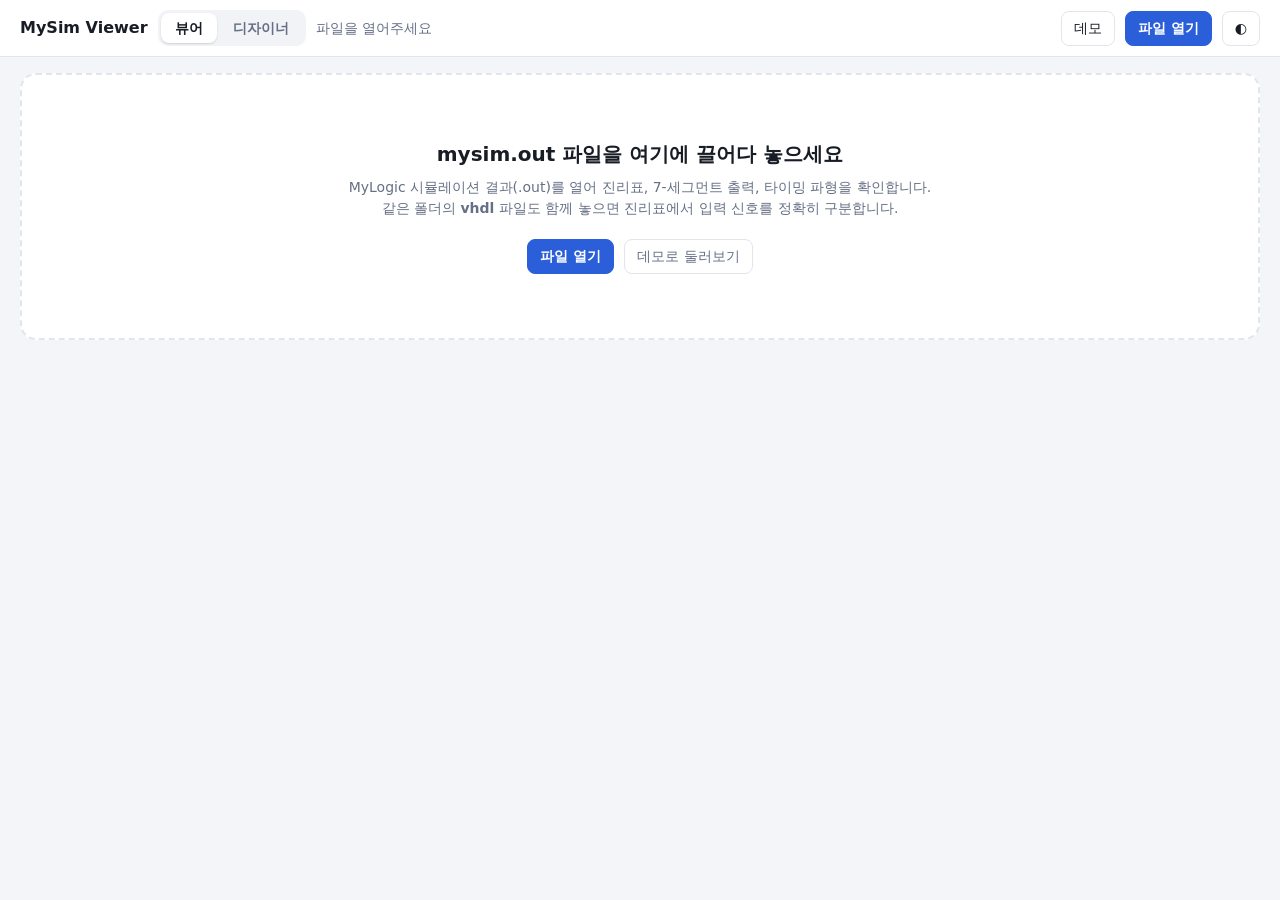
==== index.html @ 887e68b3 "디자이너를 뷰어에서 분리: 페이지·코드를 viewer / designer / common으로 나눔 - index.html(뷰어)과 designer.html(디자이너)로 페이지를 나" ====
<!doctype html>
<html lang="ko">
<head>
<meta charset="utf-8">
<meta name="viewport" content="width=device-width,initial-scale=1">
<title>MySim Viewer</title>
<link rel="icon" href="data:image/svg+xml,%3Csvg xmlns='http://www.w3.org/2000/svg' viewBox='0 0 60 100'%3E%3Cpath fill='%23f03535' d='M10 6L14 2H46L50 6L46 10H14ZM52 8L56 12V44L52 48L48 44V12ZM52 52L56 56V88L52 92L48 88V56ZM10 94L14 90H46L50 94L46 98H14ZM8 52L12 56V88L8 92L4 88V56ZM8 8L12 12V44L8 48L4 44V12ZM10 50L14 46H46L50 50L46 54H14Z'/%3E%3C/svg%3E">
<link rel="stylesheet" href="css/common.css?v=20261006a">
<link rel="stylesheet" href="css/viewer.css?v=20261006a">
</head>
<body>

<header class="bar">
  <div class="brand">MySim Viewer</div>
  <nav class="tabs" aria-label="페이지 이동">
    <a class="tab on" href="index.html" aria-current="page">뷰어</a>
    <a class="tab" href="designer.html" title="16자리 FND를 직접 만들고 진리표·카르노 맵으로 보기">디자이너</a>
  </nav>
  <div class="file" id="fileInfo">파일을 열어주세요</div>
  <label class="chk" id="watchWrap" hidden title="시뮬레이션을 다시 돌려 파일이 바뀌면 자동으로 다시 읽습니다"><input type="checkbox" id="watch"> 변경 자동 감지</label>
  <button id="btnReload" class="ghost" hidden>다시 읽기</button>
  <button id="btnDemo" class="ghost">데모</button>
  <button id="btnOpen" class="primary">파일 열기</button>
  <button id="btnTheme" class="ghost" title="라이트/다크 전환" aria-label="테마 전환">◐</button>
</header>

<main>
  <section id="empty" class="empty">
    <h1>mysim.out 파일을 여기에 끌어다 놓으세요</h1>
    <p>MyLogic 시뮬레이션 결과(.out)를 열어 진리표, 7-세그먼트 출력, 타이밍 파형을 확인합니다.<br>같은 폴더의 <b>vhdl</b> 파일도 함께 놓으면 진리표에서 입력 신호를 정확히 구분합니다.</p>
    <div class="actions">
      <button class="primary" id="btnOpen2">파일 열기</button>
      <button id="btnDemo2">데모로 둘러보기</button>
    </div>
  </section>

  <div id="content" hidden>
    <div class="notes" id="notes"></div>

    <div class="cols">
      <div class="col">
        <section class="card" id="verifyCard">
          <h2>출력 검증</h2>
          <div class="big" id="big"></div>
          <div class="vinfo" id="vinfo"></div>
          <div class="verdict" id="verdict" role="status"></div>
          <div class="ctrl">
            <button id="bFirst" title="처음으로 (Home)" aria-label="처음으로">⏮</button>
            <button id="bPrev" title="이전 (←)">◀ 이전</button>
            <button id="bNext" class="primary" title="다음 (→ 또는 Space)">다음 출력 확인 ▶</button>
          </div>
          <input type="range" id="slider" min="0" max="0" value="0" aria-label="단계 이동">
          <div class="line">
            <span id="stepText" class="mono"></span>
            <span class="grow"></span>
            <label class="chk"><input type="checkbox" id="auto"> 자동 재생</label>
            <select id="speed" aria-label="재생 속도">
              <option value="1500">느리게</option>
              <option value="800" selected>보통</option>
              <option value="300">빠르게</option>
            </select>
          </div>
          <div class="line">
            <span>검증 기준</span>
            <select id="mode" aria-label="검증 기준">
              <option value="bcd">BCD 0–9</option>
              <option value="hex">Hex 0–F</option>
              <option value="custom">만든 FND</option>
              <option value="off">끄기</option>
            </select>
            <a class="lnk" href="designer.html" title="디자이너에서 FND 모양을 만들어 두면 '만든 FND' 기준으로 검증할 수 있습니다">모양 만들기 →</a>
            <span class="grow"></span>
            <label class="chk" id="foldWrap" title="같은 값이 반복되는 행은 처음 한 번만 봅니다"><input type="checkbox" id="fold" checked> 반복 행 접기</label>
          </div>
          <div class="chips" id="chips"></div>
        </section>

        <section class="card" id="tableCard">
          <h2>진리표</h2>
          <div class="tablewrap" id="tableWrap"><table id="tbl"></table></div>
        </section>
      </div>

      <div class="col">
        <section class="card" id="galleryCard">
          <h2>전체 출력 <span id="summary" class="pill"></span></h2>
          <div class="segsum" id="segSummary" hidden></div>
          <div class="gallery" id="gallery"></div>
          <div class="hint">칸을 누르면 해당 입력으로 이동합니다. 붉은색 칸은 표준 7-세그먼트와 다른 출력이고, 아래 글자가 틀린 세그먼트입니다.</div>
        </section>

        <section class="card" id="waveCard">
          <h2><span class="grow">타이밍 파형</span>
            <span class="tools"><button id="zOut" aria-label="축소">−</button><button id="zIn" aria-label="확대">＋</button><button id="zFit">맞춤</button></span>
          </h2>
          <div class="wavewrap" id="waveWrap"><div class="lanes" id="lanes"></div><canvas id="wave"></canvas></div>
          <div class="hint">파형을 누르면 그 시점으로 이동 · <kbd>Ctrl</kbd>+휠로 확대/축소 · 키보드 <kbd>←</kbd> <kbd>→</kbd> <kbd>Space</kbd> <kbd>Home</kbd></div>
        </section>
      </div>
    </div>
  </div>
</main>

<div class="drop" id="drop" hidden>놓아서 열기</div>
<input type="file" id="fileIn" multiple hidden>

<script src="js/common.js?v=20261006a"></script>
<script src="js/viewer.js?v=20261006a"></script>
</body>
</html>
---- css/common.css ----
/* MySim 공통 스타일: 토큰 · 기본 요소 · 헤더/탭 · 카드 · 표 · 7-세그먼트. 뷰어와 디자이너가 함께 쓴다 */
/* ───────── 토큰 ───────── */
:root{
  --bg:#f4f5f8;--panel:#fff;--ink:#181c24;--muted:#667085;--line:#e2e5eb;--soft:#f1f3f7;
  --accent:#2b5fd9;--accent-ink:#fff;
  --ok:#12803c;--ok-bg:#e4f5ea;--bad:#c62828;--bad-bg:#fdeaea;--warn:#a15c00;--warn-bg:#fff2dc;
  --seg-on:#f03535;--seg-off:#e6e9ef;--seg-x:#f5a524;
  --b1:#0e7c66;--b0:#8a93a3;--bx:#c47a00;
  --shadow:0 1px 2px rgba(16,24,40,.06),0 1px 3px rgba(16,24,40,.08);
  --mono:Consolas,"D2Coding",monospace;
  /* 카르노 맵 묶음 색: 앞쪽 5개가 서로 가장 멀도록 정렬 (빨강·파랑·초록·주황·보라) */
  --k0:#e6194b;--k1:#4363d8;--k2:#2e9d3a;--k3:#f58231;--k4:#911eb4;--k5:#00a5a5;--k6:#7f8c8d;--k7:#b5a000;
  color-scheme:light;
}
:root[data-theme=dark]{
  --bg:#0f1218;--panel:#171b23;--ink:#e6e9ef;--muted:#98a2b3;--line:#272d38;--soft:#1e232d;
  --accent:#6f9bff;--accent-ink:#0b1020;
  --ok:#4ade80;--ok-bg:#12281b;--bad:#ff7b7b;--bad-bg:#331717;--warn:#fbbf24;--warn-bg:#33270e;
  --seg-on:#ff4d4d;--seg-off:#262c37;--seg-x:#f5a524;
  --b1:#4fd1b5;--b0:#6b7484;--bx:#fbbf24;
  --shadow:none;
  --k0:#ff5c7a;--k1:#7b93ff;--k2:#4ccf5a;--k3:#ffa04d;--k4:#c77dff;--k5:#2ad1d1;--k6:#a8b0ba;--k7:#e6d84a;
  color-scheme:dark;
}

/* ───────── 기본 ───────── */
*{box-sizing:border-box}
html,body{margin:0}
[hidden]{display:none!important}
body{background:var(--bg);color:var(--ink);font:14px/1.5 "Segoe UI","Malgun Gothic",system-ui,sans-serif}
button,select,input{font:inherit;color:inherit}
button{background:var(--panel);border:1px solid var(--line);border-radius:8px;padding:6px 12px;cursor:pointer;min-height:34px}
button:hover{background:var(--soft)}
button.primary{background:var(--accent);border-color:var(--accent);color:var(--accent-ink);font-weight:600}
button.primary:hover{filter:brightness(1.08)}
button.ghost{background:transparent}
select{background:var(--panel);border:1px solid var(--line);border-radius:8px;padding:5px 8px;min-height:32px}
:is(button,select,input):focus-visible{outline:2px solid var(--accent);outline-offset:2px}
h2{font-size:13px;font-weight:600;color:var(--muted);letter-spacing:.02em;margin:0 0 10px;display:flex;align-items:center;gap:8px}
.grow{flex:1}
.mono{font-family:var(--mono)}
.hint{color:var(--muted);font-size:12px;margin-top:8px}
kbd{font:11px var(--mono);background:var(--soft);border:1px solid var(--line);border-radius:4px;padding:0 5px}
.chk{display:inline-flex;align-items:center;gap:6px;color:var(--muted);cursor:pointer;user-select:none}
.pill{font-size:12px;font-weight:600;border-radius:999px;padding:1px 10px;background:var(--soft);color:var(--muted)}
.pill.ok{background:var(--ok-bg);color:var(--ok)}
.pill.bad{background:var(--bad-bg);color:var(--bad)}
.tools{display:inline-flex;gap:4px}
.tools button{min-height:26px;padding:0 9px;font-size:12px}
@media(prefers-reduced-motion:reduce){*{transition:none!important}}


/* ───────── 레이아웃 ───────── */
.bar{display:flex;align-items:center;gap:10px;padding:10px 20px;background:var(--panel);border-bottom:1px solid var(--line);position:sticky;top:0;z-index:20;flex-wrap:wrap}
.brand{font-size:16px;font-weight:700}
.file{color:var(--muted);min-width:0;overflow:hidden;text-overflow:ellipsis;white-space:nowrap;flex:1 1 200px}
.file b{color:var(--ink);font-weight:600}
main{max-width:1320px;margin:0 auto;padding:16px 20px 40px}
.card{background:var(--panel);border:1px solid var(--line);border-radius:12px;padding:14px 16px;box-shadow:var(--shadow);min-width:0}
.cols{display:grid;grid-template-columns:var(--lcol,420px) minmax(0,1fr);gap:16px;align-items:start}
.col{display:flex;flex-direction:column;gap:16px;min-width:0}
@media(max-width:940px){.cols{grid-template-columns:1fr}.col{display:contents}}
.toast{position:fixed;left:50%;bottom:24px;transform:translateX(-50%);background:var(--ink);color:var(--bg);padding:10px 16px;border-radius:10px;z-index:60;box-shadow:0 6px 24px rgba(0,0,0,.25);max-width:90vw}

/* 7-세그먼트 */
.s{fill:var(--seg-off);transition:fill .12s}
.s.on{fill:var(--seg-on)}
.s.x{fill:var(--seg-x)}
.s.d{stroke:var(--accent);stroke-width:1.8;stroke-dasharray:3 2;stroke-linejoin:round}
.sl{font:600 6px system-ui,sans-serif;fill:var(--muted);text-anchor:middle;dominant-baseline:central;pointer-events:none;opacity:.85}
.sl.on{fill:#fff}


/* 진리표 */
.tablewrap{max-height:520px;overflow:auto;border:1px solid var(--line);border-radius:8px}
table{border-collapse:separate;border-spacing:0;font:12.5px var(--mono);width:100%}
th,td{padding:3px 8px;text-align:center;border-bottom:1px solid var(--line);white-space:nowrap}
thead th{position:sticky;top:0;background:var(--soft);z-index:2;font-weight:600;color:var(--muted)}
th.tm,td.tm{position:sticky;left:0;background:var(--panel);text-align:right;z-index:1;border-right:1px solid var(--line)}
thead th.tm{z-index:3;background:var(--soft)}
th.in{color:var(--accent);box-shadow:inset 0 -2px 0 var(--accent)}
th.seg{color:var(--accent)}
th.sep,td.sep{border-right:2px solid var(--muted)}
td.b0{color:var(--b0)}
td.b1{color:var(--b1);font-weight:700}
td.bx{color:var(--bx);font-weight:700;background:var(--warn-bg)}
td.wr{outline:2px solid var(--bad);outline-offset:-2px;background:var(--bad-bg);color:var(--bad);font-weight:700}
td.vv{font-weight:700;color:var(--ink);border-left:1px solid var(--line)}
td.vv .hx{margin-left:6px;font-weight:400;color:var(--muted)}
tbody tr{cursor:pointer}
tbody tr:hover td{background:var(--soft)}
tbody tr.cur td{background:color-mix(in srgb,var(--accent) 16%,var(--panel))}
tbody tr.cur td.tm{box-shadow:inset 3px 0 0 var(--accent)}
.more{padding:8px;color:var(--muted);text-align:center;font-size:12px}


/* ───────── 탭 ───────── */
.tabs{display:inline-flex;gap:2px;padding:3px;background:var(--soft);border-radius:10px}
.tab{border:0;background:transparent;min-height:30px;padding:3px 14px;border-radius:8px;color:var(--muted);font-weight:600}
.tab:hover{background:transparent;color:var(--ink)}
.tab.on,.tab.on:hover{background:var(--panel);color:var(--ink);box-shadow:0 1px 2px rgba(0,0,0,.14)}
a.tab{display:inline-flex;align-items:center;text-decoration:none}

/* 링크를 버튼처럼 보이게 */
.btn{display:inline-flex;align-items:center;justify-content:center;min-height:34px;padding:6px 12px;background:var(--panel);border:1px solid var(--line);border-radius:8px;color:var(--ink);text-decoration:none;cursor:pointer}
.btn:hover{background:var(--soft)}
.btn.primary{background:var(--accent);border-color:var(--accent);color:var(--accent-ink);font-weight:600}
.tools .btn{min-height:26px;padding:0 9px;font-size:12px}
---- css/viewer.css ----
/* 뷰어 전용 스타일: 빈 화면 · 알림 · 출력 검증 · 전체 출력 · 타이밍 파형 */
.noseg :is(#galleryCard,#big){display:none}
.lnk{color:var(--accent);font-size:12px;text-decoration:none}
.lnk:hover{text-decoration:underline}
@media(max-width:940px){                       /* 좁은 화면: 검증 → 전체 출력 → 파형 → 진리표 순서 */
  #verifyCard{order:1} #galleryCard{order:2} #waveCard{order:3} #tableCard{order:4}
}

.empty{border:2px dashed var(--line);border-radius:16px;padding:64px 24px;text-align:center;color:var(--muted);background:var(--panel)}
.empty h1{font-size:20px;color:var(--ink);margin:0 0 8px}
.empty p{margin:0 0 20px}
.empty .actions{display:flex;gap:10px;justify-content:center;flex-wrap:wrap}
.drop{position:fixed;inset:0;z-index:50;background:color-mix(in srgb,var(--accent) 18%,transparent);border:3px dashed var(--accent);display:flex;align-items:center;justify-content:center;font-size:22px;font-weight:600;color:var(--accent);backdrop-filter:blur(2px)}
.notes{display:flex;flex-direction:column;gap:6px;margin-bottom:12px}
.note{background:var(--warn-bg);color:var(--warn);border-radius:8px;padding:8px 12px;font-size:13px}

/* ───────── 출력 검증 ───────── */
.big{display:flex;justify-content:center;padding:6px 0 4px}
.big svg{width:150px;height:auto}
.vinfo{text-align:center;color:var(--muted);font-size:13px;min-height:20px}
.vinfo b{color:var(--ink)}
.verdict{margin:10px 0 12px;padding:8px 12px;border-radius:8px;font-size:13px;text-align:center;background:var(--soft);color:var(--muted);min-height:38px;display:flex;align-items:center;justify-content:center}
.verdict.ok{background:var(--ok-bg);color:var(--ok)}
.verdict.bad{background:var(--bad-bg);color:var(--bad)}
.verdict .nw{white-space:nowrap}
.verdict .dim{opacity:.7}
.cmp{display:flex;align-items:center;justify-content:center;gap:3px;margin-top:5px}
.cmp .k{width:30px;margin-right:4px;text-align:right;font-size:11px;opacity:.75}
.cmp.head .sg{background:none;font-weight:600;font-size:11px;opacity:.6}
.sg{display:inline-flex;align-items:center;justify-content:center;width:23px;height:24px;border-radius:5px;font:700 13px var(--mono);background:color-mix(in srgb,currentColor 9%,transparent)}
.sg.w{background:var(--bad);color:var(--panel)}
.verdict .fix{margin-top:6px}
.ctrl{display:grid;grid-template-columns:44px 1fr 1.4fr;gap:8px}
.ctrl button{min-height:40px}
#slider{width:100%;margin:12px 0 4px;accent-color:var(--accent)}
.line{display:flex;align-items:center;gap:10px;flex-wrap:wrap;color:var(--muted);font-size:13px;margin-top:6px}
.chips{display:flex;flex-wrap:wrap;gap:4px;margin-top:14px;padding-top:12px;border-top:1px solid var(--line)}
.chip{font:12px var(--mono);background:var(--soft);border-radius:6px;padding:1px 7px;color:var(--b0)}
.chip.v1{color:var(--b1);font-weight:700}
.chip.vx{color:var(--bx);font-weight:700}
.chip i{font-style:normal;opacity:.75;margin-right:4px}


/* 갤러리 */
.gallery{display:grid;grid-template-columns:repeat(auto-fill,minmax(64px,1fr));gap:8px}
.tile{position:relative;display:flex;flex-direction:column;align-items:center;gap:4px;padding:8px 4px 6px;border-radius:10px;background:var(--soft);border:1px solid transparent;min-height:0}
.tile svg{width:30px;height:auto}
.tile .lb{font:600 12px var(--mono);color:var(--muted)}
.tile .mk{position:absolute;top:3px;right:5px;font-size:11px;font-weight:700;color:var(--ok)}
.tile.cur{border-color:var(--accent);background:color-mix(in srgb,var(--accent) 12%,var(--panel))}
.tile.cur .lb{color:var(--ink)}
.tile.bad{background:var(--bad-bg)}
.tile.bad :is(.lb,.mk){color:var(--bad)}
.tile.na{opacity:.6}
.tile .wg{font:700 11px var(--mono);color:var(--bad);background:color-mix(in srgb,var(--bad) 14%,transparent);border-radius:4px;padding:0 5px;letter-spacing:.05em}
.segsum{display:flex;flex-wrap:wrap;align-items:center;gap:6px;margin-bottom:10px}
.segsum .lbl{color:var(--bad);font-size:12px;font-weight:600}
.segsum button{min-height:28px;padding:2px 10px;font-size:12px;color:var(--bad);border-color:var(--bad);background:var(--bad-bg)}
.segsum button b{font:700 13px var(--mono)}


/* 파형 */
.wavewrap{display:flex;overflow:auto;max-height:560px;border:1px solid var(--line);border-radius:8px;background:var(--panel)}
.lanes{position:sticky;left:0;z-index:2;background:var(--panel);border-right:1px solid var(--line);flex:none;padding-top:26px}
.lane{height:28px;display:flex;align-items:center;padding:0 10px;font:12px var(--mono);white-space:nowrap}
.lane.bus{color:var(--accent);font-weight:700}
#wave{flex:none;display:block;cursor:crosshair}
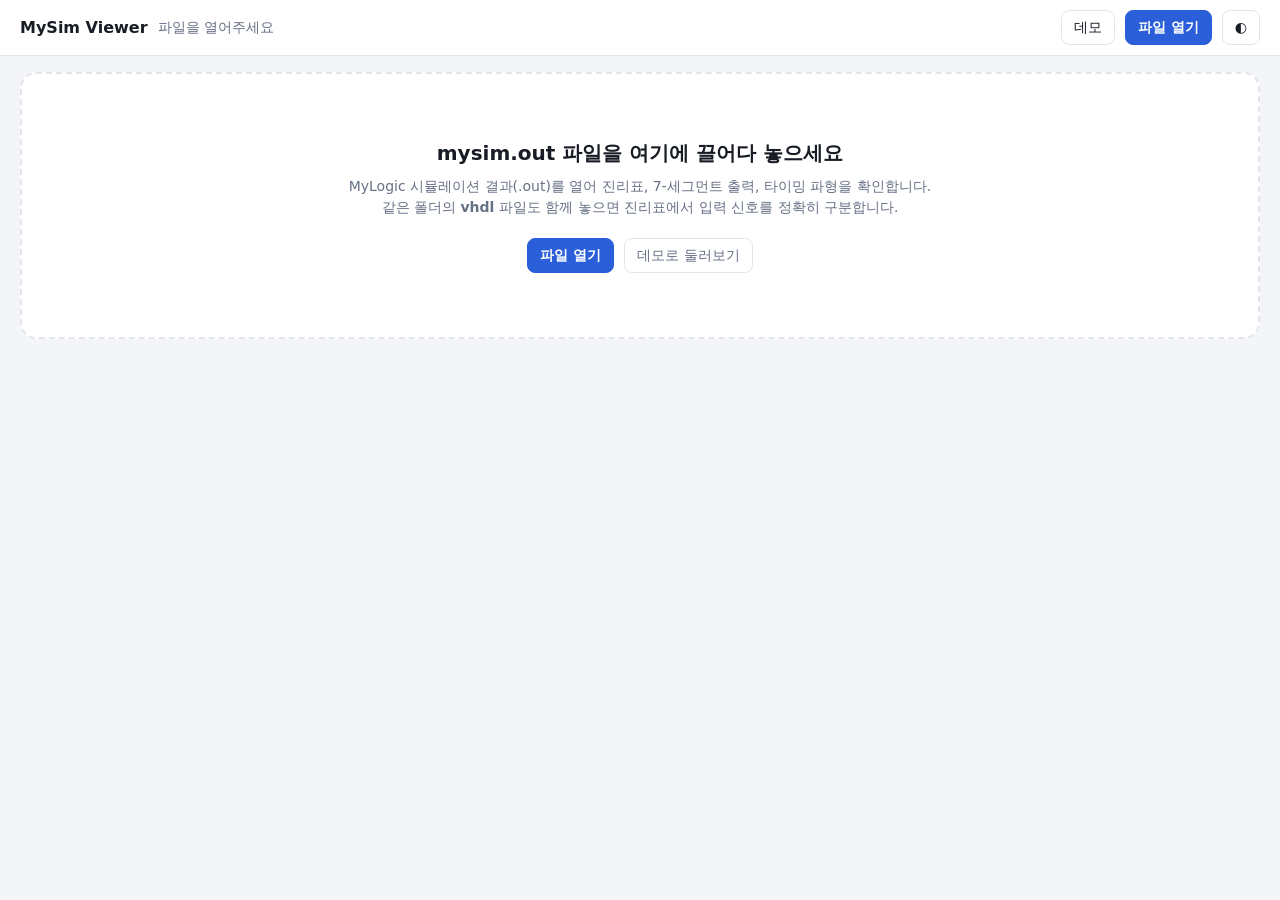
==== commit 438132e4: "뷰어에서 디자이너로 가는 길을 없애고 "만든 FND" 선택지를 조건부로 표시 - 뷰어 헤더의 탭과 검증 기준 옆 링크, 예전 #design 주소 리다이렉트를 없앴다.   디자이너는" ====
--- a/index.html
+++ b/index.html
@@ -5,17 +5,13 @@
 <meta name="viewport" content="width=device-width,initial-scale=1">
 <title>MySim Viewer</title>
 <link rel="icon" href="data:image/svg+xml,%3Csvg xmlns='http://www.w3.org/2000/svg' viewBox='0 0 60 100'%3E%3Cpath fill='%23f03535' d='M10 6L14 2H46L50 6L46 10H14ZM52 8L56 12V44L52 48L48 44V12ZM52 52L56 56V88L52 92L48 88V56ZM10 94L14 90H46L50 94L46 98H14ZM8 52L12 56V88L8 92L4 88V56ZM8 8L12 12V44L8 48L4 44V12ZM10 50L14 46H46L50 50L46 54H14Z'/%3E%3C/svg%3E">
-<link rel="stylesheet" href="css/common.css?v=20261006a">
-<link rel="stylesheet" href="css/viewer.css?v=20261006a">
+<link rel="stylesheet" href="css/common.css?v=20261006b">
+<link rel="stylesheet" href="css/viewer.css?v=20261006b">
 </head>
 <body>
 
 <header class="bar">
   <div class="brand">MySim Viewer</div>
-  <nav class="tabs" aria-label="페이지 이동">
-    <a class="tab on" href="index.html" aria-current="page">뷰어</a>
-    <a class="tab" href="designer.html" title="16자리 FND를 직접 만들고 진리표·카르노 맵으로 보기">디자이너</a>
-  </nav>
   <div class="file" id="fileInfo">파일을 열어주세요</div>
   <label class="chk" id="watchWrap" hidden title="시뮬레이션을 다시 돌려 파일이 바뀌면 자동으로 다시 읽습니다"><input type="checkbox" id="watch"> 변경 자동 감지</label>
   <button id="btnReload" class="ghost" hidden>다시 읽기</button>
@@ -68,7 +64,6 @@
               <option value="custom">만든 FND</option>
               <option value="off">끄기</option>
             </select>
-            <a class="lnk" href="designer.html" title="디자이너에서 FND 모양을 만들어 두면 '만든 FND' 기준으로 검증할 수 있습니다">모양 만들기 →</a>
             <span class="grow"></span>
             <label class="chk" id="foldWrap" title="같은 값이 반복되는 행은 처음 한 번만 봅니다"><input type="checkbox" id="fold" checked> 반복 행 접기</label>
           </div>
@@ -104,7 +99,7 @@
 <div class="drop" id="drop" hidden>놓아서 열기</div>
 <input type="file" id="fileIn" multiple hidden>
 
-<script src="js/common.js?v=20261006a"></script>
-<script src="js/viewer.js?v=20261006a"></script>
+<script src="js/common.js?v=20261006b"></script>
+<script src="js/viewer.js?v=20261006b"></script>
 </body>
 </html>
--- a/css/viewer.css
+++ b/css/viewer.css
@@ -1,7 +1,5 @@
 /* 뷰어 전용 스타일: 빈 화면 · 알림 · 출력 검증 · 전체 출력 · 타이밍 파형 */
 .noseg :is(#galleryCard,#big){display:none}
-.lnk{color:var(--accent);font-size:12px;text-decoration:none}
-.lnk:hover{text-decoration:underline}
 @media(max-width:940px){                       /* 좁은 화면: 검증 → 전체 출력 → 파형 → 진리표 순서 */
   #verifyCard{order:1} #galleryCard{order:2} #waveCard{order:3} #tableCard{order:4}
 }
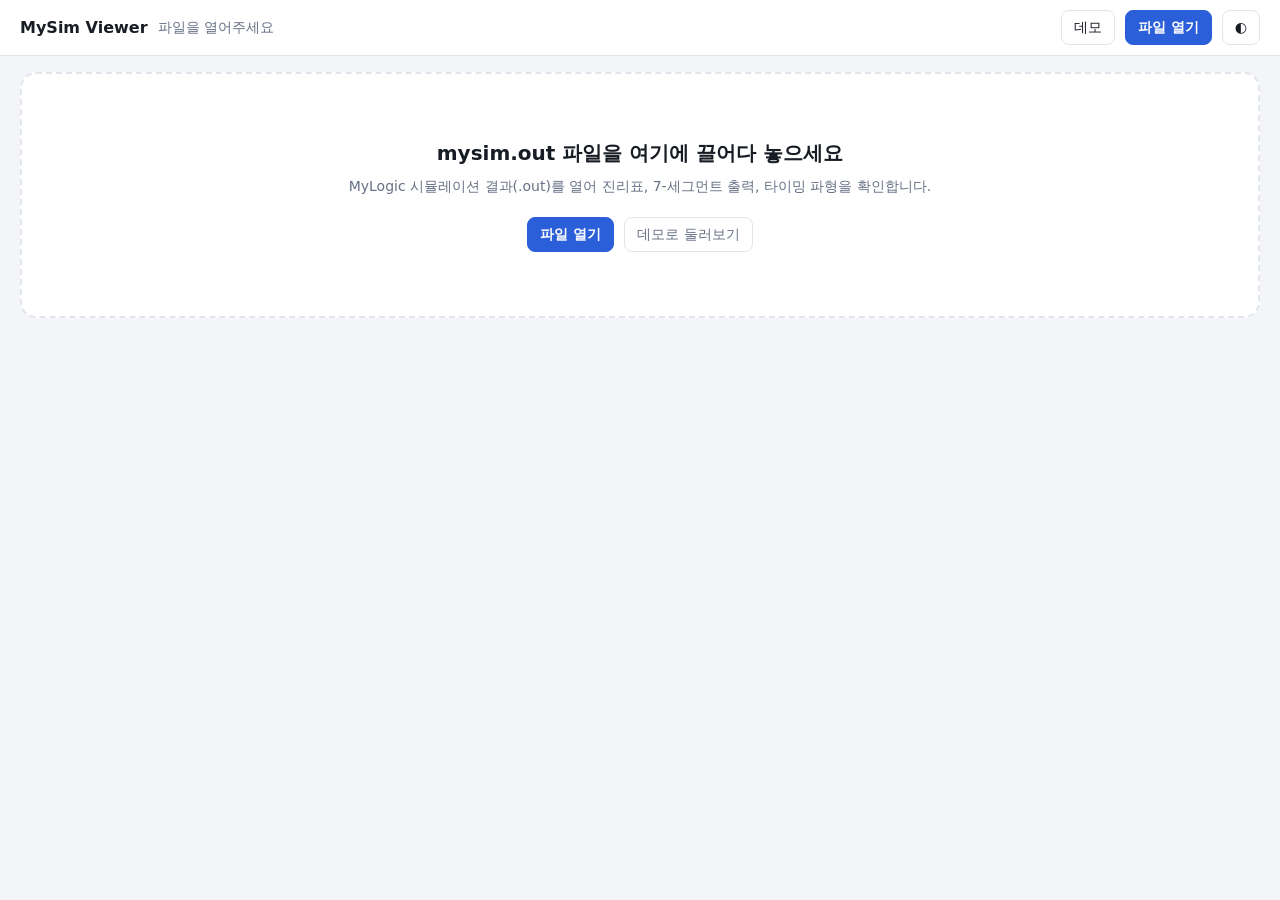
==== commit 0fea3d5b: "Remove VHDL support Inputs are determined from VECTOR or the .out data itself; the .vhdl port file w" ====
--- a/index.html
+++ b/index.html
@@ -5,8 +5,161 @@
 <meta name="viewport" content="width=device-width,initial-scale=1">
 <title>MySim Viewer</title>
 <link rel="icon" href="data:image/svg+xml,%3Csvg xmlns='http://www.w3.org/2000/svg' viewBox='0 0 60 100'%3E%3Cpath fill='%23f03535' d='M10 6L14 2H46L50 6L46 10H14ZM52 8L56 12V44L52 48L48 44V12ZM52 52L56 56V88L52 92L48 88V56ZM10 94L14 90H46L50 94L46 98H14ZM8 52L12 56V88L8 92L4 88V56ZM8 8L12 12V44L8 48L4 44V12ZM10 50L14 46H46L50 50L46 54H14Z'/%3E%3C/svg%3E">
-<link rel="stylesheet" href="css/common.css?v=20261006b">
-<link rel="stylesheet" href="css/viewer.css?v=20261006b">
+<style>
+/* ───────── 토큰 ───────── */
+:root{
+  --bg:#f4f5f8;--panel:#fff;--ink:#181c24;--muted:#667085;--line:#e2e5eb;--soft:#f1f3f7;
+  --accent:#2b5fd9;--accent-ink:#fff;
+  --ok:#12803c;--ok-bg:#e4f5ea;--bad:#c62828;--bad-bg:#fdeaea;--warn:#a15c00;--warn-bg:#fff2dc;
+  --seg-on:#f03535;--seg-off:#e6e9ef;--seg-x:#f5a524;
+  --b1:#0e7c66;--b0:#8a93a3;--bx:#c47a00;
+  --shadow:0 1px 2px rgba(16,24,40,.06),0 1px 3px rgba(16,24,40,.08);
+  --mono:Consolas,"D2Coding",monospace;
+  color-scheme:light;
+}
+:root[data-theme=dark]{
+  --bg:#0f1218;--panel:#171b23;--ink:#e6e9ef;--muted:#98a2b3;--line:#272d38;--soft:#1e232d;
+  --accent:#6f9bff;--accent-ink:#0b1020;
+  --ok:#4ade80;--ok-bg:#12281b;--bad:#ff7b7b;--bad-bg:#331717;--warn:#fbbf24;--warn-bg:#33270e;
+  --seg-on:#ff4d4d;--seg-off:#262c37;--seg-x:#f5a524;
+  --b1:#4fd1b5;--b0:#6b7484;--bx:#fbbf24;
+  --shadow:none;
+  color-scheme:dark;
+}
+
+/* ───────── 기본 ───────── */
+*{box-sizing:border-box}
+html,body{margin:0}
+[hidden]{display:none!important}
+body{background:var(--bg);color:var(--ink);font:14px/1.5 "Segoe UI","Malgun Gothic",system-ui,sans-serif}
+button,select,input{font:inherit;color:inherit}
+button{background:var(--panel);border:1px solid var(--line);border-radius:8px;padding:6px 12px;cursor:pointer;min-height:34px}
+button:hover{background:var(--soft)}
+button.primary{background:var(--accent);border-color:var(--accent);color:var(--accent-ink);font-weight:600}
+button.primary:hover{filter:brightness(1.08)}
+button.ghost{background:transparent}
+select{background:var(--panel);border:1px solid var(--line);border-radius:8px;padding:5px 8px;min-height:32px}
+:is(button,select,input):focus-visible{outline:2px solid var(--accent);outline-offset:2px}
+h2{font-size:13px;font-weight:600;color:var(--muted);letter-spacing:.02em;margin:0 0 10px;display:flex;align-items:center;gap:8px}
+.grow{flex:1}
+.mono{font-family:var(--mono)}
+.hint{color:var(--muted);font-size:12px;margin-top:8px}
+kbd{font:11px var(--mono);background:var(--soft);border:1px solid var(--line);border-radius:4px;padding:0 5px}
+.chk{display:inline-flex;align-items:center;gap:6px;color:var(--muted);cursor:pointer;user-select:none}
+.pill{font-size:12px;font-weight:600;border-radius:999px;padding:1px 10px;background:var(--soft);color:var(--muted)}
+.pill.ok{background:var(--ok-bg);color:var(--ok)}
+.pill.bad{background:var(--bad-bg);color:var(--bad)}
+.tools{display:inline-flex;gap:4px}
+.tools button{min-height:26px;padding:0 9px;font-size:12px}
+@media(prefers-reduced-motion:reduce){*{transition:none!important}}
+
+/* ───────── 레이아웃 ───────── */
+.bar{display:flex;align-items:center;gap:10px;padding:10px 20px;background:var(--panel);border-bottom:1px solid var(--line);position:sticky;top:0;z-index:20;flex-wrap:wrap}
+.brand{font-size:16px;font-weight:700}
+.file{color:var(--muted);min-width:0;overflow:hidden;text-overflow:ellipsis;white-space:nowrap;flex:1 1 200px}
+.file b{color:var(--ink);font-weight:600}
+main{max-width:1320px;margin:0 auto;padding:16px 20px 40px}
+.card{background:var(--panel);border:1px solid var(--line);border-radius:12px;padding:14px 16px;box-shadow:var(--shadow);min-width:0}
+/* 왼쪽 열: 출력 검증 · 진리표 / 오른쪽 열: 전체 출력 · 파형 */
+.cols{display:grid;grid-template-columns:420px minmax(0,1fr);gap:16px;align-items:start}
+.col{display:flex;flex-direction:column;gap:16px;min-width:0}
+.noseg :is(#galleryCard,#big){display:none}
+@media(max-width:940px){                       /* 좁은 화면: 한 줄로 쌓되 검증 → 전체 출력 → 파형 → 진리표 순서 */
+  .cols{grid-template-columns:1fr}
+  .col{display:contents}
+  #verifyCard{order:1} #galleryCard{order:2} #waveCard{order:3} #tableCard{order:4}
+}
+
+.empty{border:2px dashed var(--line);border-radius:16px;padding:64px 24px;text-align:center;color:var(--muted);background:var(--panel)}
+.empty h1{font-size:20px;color:var(--ink);margin:0 0 8px}
+.empty p{margin:0 0 20px}
+.empty .actions{display:flex;gap:10px;justify-content:center;flex-wrap:wrap}
+.drop{position:fixed;inset:0;z-index:50;background:color-mix(in srgb,var(--accent) 18%,transparent);border:3px dashed var(--accent);display:flex;align-items:center;justify-content:center;font-size:22px;font-weight:600;color:var(--accent);backdrop-filter:blur(2px)}
+.notes{display:flex;flex-direction:column;gap:6px;margin-bottom:12px}
+.note{background:var(--warn-bg);color:var(--warn);border-radius:8px;padding:8px 12px;font-size:13px}
+.toast{position:fixed;left:50%;bottom:24px;transform:translateX(-50%);background:var(--ink);color:var(--bg);padding:10px 16px;border-radius:10px;z-index:60;box-shadow:0 6px 24px rgba(0,0,0,.25);max-width:90vw}
+
+/* ───────── 출력 검증 ───────── */
+.big{display:flex;justify-content:center;padding:6px 0 4px}
+.big svg{width:150px;height:auto}
+.vinfo{text-align:center;color:var(--muted);font-size:13px;min-height:20px}
+.vinfo b{color:var(--ink)}
+.verdict{margin:10px 0 12px;padding:8px 12px;border-radius:8px;font-size:13px;text-align:center;background:var(--soft);color:var(--muted);min-height:38px;display:flex;align-items:center;justify-content:center}
+.verdict.ok{background:var(--ok-bg);color:var(--ok)}
+.verdict.bad{background:var(--bad-bg);color:var(--bad)}
+.verdict .nw{white-space:nowrap}
+.verdict .dim{opacity:.7}
+.cmp{display:flex;align-items:center;justify-content:center;gap:3px;margin-top:5px}
+.cmp .k{width:30px;margin-right:4px;text-align:right;font-size:11px;opacity:.75}
+.cmp.head .sg{background:none;font-weight:600;font-size:11px;opacity:.6}
+.sg{display:inline-flex;align-items:center;justify-content:center;width:23px;height:24px;border-radius:5px;font:700 13px var(--mono);background:color-mix(in srgb,currentColor 9%,transparent)}
+.sg.w{background:var(--bad);color:var(--panel)}
+.verdict .fix{margin-top:6px}
+.ctrl{display:grid;grid-template-columns:44px 1fr 1.4fr;gap:8px}
+.ctrl button{min-height:40px}
+#slider{width:100%;margin:12px 0 4px;accent-color:var(--accent)}
+.line{display:flex;align-items:center;gap:10px;flex-wrap:wrap;color:var(--muted);font-size:13px;margin-top:6px}
+.chips{display:flex;flex-wrap:wrap;gap:4px;margin-top:14px;padding-top:12px;border-top:1px solid var(--line)}
+.chip{font:12px var(--mono);background:var(--soft);border-radius:6px;padding:1px 7px;color:var(--b0)}
+.chip.v1{color:var(--b1);font-weight:700}
+.chip.vx{color:var(--bx);font-weight:700}
+.chip i{font-style:normal;opacity:.75;margin-right:4px}
+
+/* 7-세그먼트 */
+.s{fill:var(--seg-off);transition:fill .12s}
+.s.on{fill:var(--seg-on)}
+.s.x{fill:var(--seg-x)}
+.s.d{stroke:var(--accent);stroke-width:1.8;stroke-dasharray:3 2;stroke-linejoin:round}
+.sl{font:600 6px system-ui,sans-serif;fill:var(--muted);text-anchor:middle;dominant-baseline:central;pointer-events:none;opacity:.85}
+.sl.on{fill:#fff}
+
+/* 갤러리 */
+.gallery{display:grid;grid-template-columns:repeat(auto-fill,minmax(64px,1fr));gap:8px}
+.tile{position:relative;display:flex;flex-direction:column;align-items:center;gap:4px;padding:8px 4px 6px;border-radius:10px;background:var(--soft);border:1px solid transparent;min-height:0}
+.tile svg{width:30px;height:auto}
+.tile .lb{font:600 12px var(--mono);color:var(--muted)}
+.tile .mk{position:absolute;top:3px;right:5px;font-size:11px;font-weight:700;color:var(--ok)}
+.tile.cur{border-color:var(--accent);background:color-mix(in srgb,var(--accent) 12%,var(--panel))}
+.tile.cur .lb{color:var(--ink)}
+.tile.bad{background:var(--bad-bg)}
+.tile.bad :is(.lb,.mk){color:var(--bad)}
+.tile.na{opacity:.6}
+.tile .wg{font:700 11px var(--mono);color:var(--bad);background:color-mix(in srgb,var(--bad) 14%,transparent);border-radius:4px;padding:0 5px;letter-spacing:.05em}
+.segsum{display:flex;flex-wrap:wrap;align-items:center;gap:6px;margin-bottom:10px}
+.segsum .lbl{color:var(--bad);font-size:12px;font-weight:600}
+.segsum button{min-height:28px;padding:2px 10px;font-size:12px;color:var(--bad);border-color:var(--bad);background:var(--bad-bg)}
+.segsum button b{font:700 13px var(--mono)}
+
+/* 진리표 */
+.tablewrap{max-height:520px;overflow:auto;border:1px solid var(--line);border-radius:8px}
+table{border-collapse:separate;border-spacing:0;font:12.5px var(--mono);width:100%}
+th,td{padding:3px 8px;text-align:center;border-bottom:1px solid var(--line);white-space:nowrap}
+thead th{position:sticky;top:0;background:var(--soft);z-index:2;font-weight:600;color:var(--muted)}
+th.tm,td.tm{position:sticky;left:0;background:var(--panel);text-align:right;z-index:1;border-right:1px solid var(--line)}
+thead th.tm{z-index:3;background:var(--soft)}
+th.in{color:var(--accent);box-shadow:inset 0 -2px 0 var(--accent)}
+th.seg{color:var(--accent)}
+th.sep,td.sep{border-right:2px solid var(--muted)}
+td.b0{color:var(--b0)}
+td.b1{color:var(--b1);font-weight:700}
+td.bx{color:var(--bx);font-weight:700;background:var(--warn-bg)}
+td.wr{outline:2px solid var(--bad);outline-offset:-2px;background:var(--bad-bg);color:var(--bad);font-weight:700}
+td.vv{font-weight:700;color:var(--ink);border-left:1px solid var(--line)}
+td.vv .hx{margin-left:6px;font-weight:400;color:var(--muted)}
+tbody tr{cursor:pointer}
+tbody tr:hover td{background:var(--soft)}
+tbody tr.cur td{background:color-mix(in srgb,var(--accent) 16%,var(--panel))}
+tbody tr.cur td.tm{box-shadow:inset 3px 0 0 var(--accent)}
+.more{padding:8px;color:var(--muted);text-align:center;font-size:12px}
+.more .bd{color:var(--bad)}
+
+/* 파형 */
+.wavewrap{display:flex;overflow:auto;max-height:560px;border:1px solid var(--line);border-radius:8px;background:var(--panel)}
+.lanes{position:sticky;left:0;z-index:2;background:var(--panel);border-right:1px solid var(--line);flex:none;padding-top:26px}
+.lane{height:28px;display:flex;align-items:center;padding:0 10px;font:12px var(--mono);white-space:nowrap}
+.lane.bus{color:var(--accent);font-weight:700}
+#wave{flex:none;display:block;cursor:crosshair}
+</style>
 </head>
 <body>
 
@@ -23,7 +176,7 @@
 <main>
   <section id="empty" class="empty">
     <h1>mysim.out 파일을 여기에 끌어다 놓으세요</h1>
-    <p>MyLogic 시뮬레이션 결과(.out)를 열어 진리표, 7-세그먼트 출력, 타이밍 파형을 확인합니다.<br>같은 폴더의 <b>vhdl</b> 파일도 함께 놓으면 진리표에서 입력 신호를 정확히 구분합니다.</p>
+    <p>MyLogic 시뮬레이션 결과(.out)를 열어 진리표, 7-세그먼트 출력, 타이밍 파형을 확인합니다.</p>
     <div class="actions">
       <button class="primary" id="btnOpen2">파일 열기</button>
       <button id="btnDemo2">데모로 둘러보기</button>
@@ -61,7 +214,6 @@
             <select id="mode" aria-label="검증 기준">
               <option value="bcd">BCD 0–9</option>
               <option value="hex">Hex 0–F</option>
-              <option value="custom">만든 FND</option>
               <option value="off">끄기</option>
             </select>
             <span class="grow"></span>
@@ -81,6 +233,7 @@
           <h2>전체 출력 <span id="summary" class="pill"></span></h2>
           <div class="segsum" id="segSummary" hidden></div>
           <div class="gallery" id="gallery"></div>
+          <div class="more" id="galleryMore" hidden></div>
           <div class="hint">칸을 누르면 해당 입력으로 이동합니다. 붉은색 칸은 표준 7-세그먼트와 다른 출력이고, 아래 글자가 틀린 세그먼트입니다.</div>
         </section>
 
@@ -97,9 +250,747 @@
 </main>
 
 <div class="drop" id="drop" hidden>놓아서 열기</div>
-<input type="file" id="fileIn" multiple hidden>
-
-<script src="js/common.js?v=20261006b"></script>
-<script src="js/viewer.js?v=20261006b"></script>
+<input type="file" id="fileIn" accept=".out,.txt" hidden>
+
+<script>
+'use strict';
+/* MySim 결과 파일(.out) 뷰어.
+   .out 형식:  VECTOR / WATCH / TABLE_ORDER 머리말(';'로 끝남) → START → "시간 비트열" 행들 → END
+   화면 구성:  출력 검증(7-세그먼트) · 전체 출력 · 진리표 · 타이밍 파형 */
+
+/* ════════════════════════════════════════════════════════════════
+   0. 설정 · 유틸
+   ════════════════════════════════════════════════════════════════ */
+const CFG = {
+  tableRows:      3000,   // 진리표에 그리는 최대 행
+  galleryTiles:   96,     // 전체 출력에 그리는 최대 칸
+  maxInputs:      8,      // 입력 신호 추정 대상의 최대 개수
+  maxSignals:     24,     // 이보다 신호가 많으면 입력 추정을 건너뜀
+  detectBudgetMs: 600,    // 입력 추정에 쓸 최대 시간
+  watchMs:        1500,   // 파일 변경 확인 주기
+  toastMs:        3500,
+  tickMinPx:      70,     // 파형 시간 눈금 최소 간격
+  maxCanvasPx:    15000,  // 파형 캔버스 최대 폭
+  markerGapRatio: 20,     // 이 배수보다 멀리 떨어진 마지막 행은 "MAX_TIME 마커"로 본다
+};
+
+const $  = s => document.querySelector(s);
+const $$ = s => document.querySelectorAll(s);
+const esc = s => String(s).replace(/[&<>"]/g, c => ({'&':'&amp;','<':'&lt;','>':'&gt;','"':'&quot;'}[c]));
+const bstr = (v, k) => v.toString(2).padStart(k, '0');
+const hexStr = (v, bits) => '0x' + v.toString(16).toUpperCase().padStart(Math.ceil(bits / 4), '0');
+const range = n => Array.from({length:n}, (_, i) => i);
+const cssVar = n => getComputedStyle(document.documentElement).getPropertyValue(n).trim();
+const withAlpha = (hex, aa) => hex + aa;                    // '#rrggbb' + 2자리 16진 알파
+const stampOf = f => f.lastModified + ':' + f.size;         // 파일이 바뀌었는지 비교용
+
+const store = {                                             // 설정 기억 (막힌 환경이면 조용히 무시)
+  get(k){ try { return localStorage.getItem('mysim-' + k); } catch { return null; } },
+  set(k, v){ try { localStorage.setItem('mysim-' + k, v); } catch { /* 저장소를 못 쓰는 환경 */ } },
+};
+
+// 컨트롤을 조작한 뒤 포커스가 남으면 방향키가 단계 이동에 안 쓰이므로 놓아준다
+const blurAfter = fn => e => { fn(e); e.target.blur(); };
+// 비동기 핸들러의 오류를 알림으로 보여준다
+const guard = fn => async (...args) => { try { return await fn(...args); } catch (e) { toast(e.message || String(e)); } };
+
+let toastTimer;
+function toast(msg){
+  $$('.toast').forEach(e => e.remove());
+  const t = document.createElement('div');
+  t.className = 'toast'; t.textContent = msg; document.body.appendChild(t);
+  clearTimeout(toastTimer); toastTimer = setTimeout(() => t.remove(), CFG.toastMs);
+}
+
+/* ════════════════════════════════════════════════════════════════
+   1. 파서  (.out → D)
+      D   = { maxTime, signals[], vectors[], rows[], seg, vec, warns[] }
+      row = { i, t, bits, vs[], v }     bits: 신호별 '0'|'1'|'X' 문자열,
+                                        vs: 벡터별 값(X 있으면 null), v: 판정용 입력값
+   ════════════════════════════════════════════════════════════════ */
+function decodeBuf(buf){
+  try { return new TextDecoder('utf-8', {fatal:true}).decode(buf); }
+  catch { return new TextDecoder('euc-kr').decode(buf); }      // MyLogic은 CP949로 저장
+}
+
+function parse(text){
+  const lines = text.split(/\r?\n/);
+  const start = lines.findIndex(l => l.trim().toUpperCase() === 'START');
+  if (start < 0) throw new Error('START 줄을 찾을 수 없습니다. MySim 결과(.out) 파일이 맞는지 확인해 주세요.');
+
+  const D = {maxTime:null, watch:[], order:[], vectors:[], rows:[], warns:[]};
+
+  // 머리말: ';'로 끝나는 문장들 (WATCH 등은 여러 줄에 걸칠 수 있다)
+  const hasTitle = /^\[.*\]/.test(lines[0] || '');
+  const head = lines.slice(hasTitle ? 1 : 0, start).join(' ');
+  for (const stmt of head.split(';').map(s => s.trim()).filter(Boolean)) {
+    const [kw, ...rest] = stmt.split(/\s+/);
+    switch (kw.toUpperCase()) {
+      case 'MAX_TIME':    D.maxTime = Number.isFinite(Number(rest[0])) ? Number(rest[0]) : null; break;
+      case 'WATCH':       D.watch = rest; break;
+      case 'TABLE_ORDER': D.order = rest; break;
+      case 'VECTOR':      D.vectors.push({name:rest[0], members:rest.slice(1)}); break;
+    }
+  }
+  // 데이터 열 순서는 TABLE_ORDER. (WATCH 끝에는 VECTOR 이름이 섞여 있으므로 fallback 때 제외)
+  const vecNames = new Set(D.vectors.map(v => v.name));
+  D.signals = D.order.length ? D.order : D.watch.filter(n => !vecNames.has(n));
+
+  for (const raw of lines.slice(start + 1)) {
+    const l = raw.trim();
+    if (!l) continue;
+    if (l.toUpperCase() === 'END') break;
+    const m = /^(\d+)\s*(.*)$/.exec(l);
+    if (!m) continue;
+    let bits = m[2].replace(/\s+/g, '').toUpperCase();
+    if (bits.length !== D.signals.length) {
+      if (D.warns.length < 3) D.warns.push(`시간 ${m[1]}: 값 개수(${bits.length})가 신호 개수(${D.signals.length})와 다릅니다.`);
+      bits = bits.padEnd(D.signals.length, 'X').slice(0, D.signals.length);
+    }
+    D.rows.push({i:D.rows.length, t:Number(m[1]), bits:bits.replace(/[^01]/g, 'X')});
+  }
+  if (!D.rows.length) throw new Error('데이터 행이 없습니다.');
+
+  // 벡터: 화면에는 파일에 적힌 이름 대신 "입력값"으로 표시한다
+  for (const v of D.vectors) {
+    v.idx = v.members.map(n => D.signals.indexOf(n));
+    if (v.idx.includes(-1)) { D.warns.push('VECTOR 정의: 일부 신호를 찾지 못했습니다.'); v.idx = v.idx.filter(i => i >= 0); }
+  }
+  D.vectors = D.vectors.filter(v => v.idx.length);
+  D.vectors.forEach((v, k) => { v.label = D.vectors.length > 1 ? `입력값${k + 1}` : '입력값'; });
+  for (const r of D.rows) r.vs = D.vectors.map(v => {
+    const s = v.idx.map(i => r.bits[i]).join('');
+    return s.includes('X') ? null : parseInt(s, 2);
+  });
+
+  // 7-세그먼트: A~G 신호가 모두 있을 때. 판정에 쓸 입력 벡터는 A~G를 포함하지 않는 첫 벡터
+  const up = D.signals.map(s => s.toUpperCase());
+  const seg = [...'ABCDEFG'].map(c => up.indexOf(c));
+  D.seg = seg.every(i => i >= 0) ? seg : null;
+  const vk = D.vectors.findIndex(v => !D.seg || !v.idx.some(i => seg.includes(i)));
+  D.vec = vk >= 0 ? D.vectors[vk] : null;
+  for (const r of D.rows) r.v = D.vec ? r.vs[vk] : null;
+  return D;
+}
+
+
+/* ════════════════════════════════════════════════════════════════
+   2. 상태
+   ════════════════════════════════════════════════════════════════ */
+const S = {
+  D:null,
+  cur:0,                  // 선택된 행 (D.rows 인덱스)
+  steps:[],               // 단계로 다루는 행 인덱스들 (접기를 켜면 중복 제거)
+  canFold:false, fold:true,
+  mode:'bcd',             // 7-세그먼트 판정 기준
+  evals:[],               // 행별 판정 결과
+  auto:null,              // 자동 재생 타이머
+  galleryAll:false,       // 전체 출력을 칸 수 제한 없이 그릴지
+  inputs:[], cols:[],     // 추정한 입력 신호 / 진리표 열 순서(입력 → 출력)
+  handle:null, stamp:'', watch:null,          // 파일 핸들(File System Access API)과 변경 감지
+  wave:{lanes:[], rows:[], t0:0, tEnd:1, ppu:null},   // 파형: ppu = 시간 1당 픽셀 수
+};
+
+/* ════════════════════════════════════════════════════════════════
+   3. 7-세그먼트: 표준 패턴, 판정, SVG
+   ════════════════════════════════════════════════════════════════ */
+// a b c d e f g 순서. 관용적으로 모양이 갈리는 글자는 여러 모양을 모두 정답으로 본다
+//   1: 오른쪽(b,c) / 왼쪽(e,f)   6: 위 획 유무   7: 왼쪽 위(f) 획 유무   9: 아래 획 유무
+//   A: 대문자 / 소문자 a         C: 대문자 C / 소문자 c
+const PAT = {
+  0:['1111110'], 1:['0110000','0000110'], 2:['1101101'], 3:['1111001'], 4:['0110011'],
+  5:['1011011'], 6:['1011111','0011111'], 7:['1110000','1110010'], 8:['1111111'],
+  9:['1111011','1110011'], 10:['1110111','1111101'], 11:['0011111'], 12:['1001110','0001101'],
+  13:['0111101'], 14:['1001111'], 15:['1000111'],
+};
+const DIGIT = ['0','1','2','3','4','5','6','7','8','9','A','b','C','d','E','F'];
+const SEG_NAMES = 'ABCDEFG';
+
+const segBits = r => S.D.seg && S.D.seg.map(i => r.bits[i]);
+
+// 행 하나의 판정: {st:'ok'|'bad'|'na', ...}
+function evalRow(r){
+  if (!S.D.seg || S.mode === 'off' || r.v == null) return {st:'na'};
+  if (r.v > (S.mode === 'hex' ? 15 : 9)) return {st:'na', why:'검증 범위 밖'};
+  const got = segBits(r).join('');
+  if (PAT[r.v].includes(got)) return {st:'ok'};
+  // 가장 가까운 표준 모양과 비교해 어느 세그먼트가 틀렸는지 알려준다 (X는 항상 다른 값으로 센다)
+  const dist = p => [...p].filter((c, i) => c !== got[i]).length;
+  const want = PAT[r.v].reduce((a, b) => dist(b) < dist(a) ? b : a);
+  const diffs = [...want].flatMap((c, i) => c === got[i] ? [] : [i]);
+  return {st:'bad', got, want, diffs, hasX:got.includes('X')};
+}
+const evalAll = () => { S.evals = S.D.rows.map(evalRow); };
+
+const SEG_POLY = [
+  '10,6 14,2 46,2 50,6 46,10 14,10',     // a
+  '52,8 56,12 56,44 52,48 48,44 48,12',  // b
+  '52,52 56,56 56,88 52,92 48,88 48,56', // c
+  '10,94 14,90 46,90 50,94 46,98 14,98', // d
+  '8,52 12,56 12,88 8,92 4,88 4,56',     // e
+  '8,8 12,12 12,44 8,48 4,44 4,12',      // f
+  '10,50 14,46 46,46 50,50 46,54 14,54', // g
+];
+const SEG_LABEL_POS = [[30,6],[52,28],[52,72],[30,94],[8,72],[8,28],[30,50]];
+
+// states: 세그먼트 7개의 '0'|'1'|'X'.  wrong: 틀린 세그먼트 번호들(점선 표시)
+function segSvg(states, {labels = false, wrong = []} = {}){
+  let h = '<svg viewBox="0 0 60 100" aria-hidden="true">';
+  for (let i = 0; i < 7; i++) {
+    const on = states[i] === '1', cls = on ? 'on' : states[i] === '0' ? '' : 'x';
+    h += `<polygon class="s ${cls}${wrong.includes(i) ? ' d' : ''}" points="${SEG_POLY[i]}"/>`;
+    if (labels) h += `<text class="sl${on ? ' on' : ''}" x="${SEG_LABEL_POS[i][0]}" y="${SEG_LABEL_POS[i][1]}">${SEG_NAMES[i]}</text>`;
+  }
+  return h + '</svg>';
+}
+
+// 세그먼트 7칸을 글자로 나열: 켜진 것은 그 글자(A~G), 꺼진 것은 ·, X는 X. wrong에 든 칸은 빨갛게
+function segStrip(bits, wrong){
+  return [...bits].map((b, i) => {
+    const ch = b === '1' ? SEG_NAMES[i] : b === '0' ? '·' : b === 'X' ? 'X' : b;
+    return `<span class="sg${wrong.includes(i) ? ' w' : ''}">${ch}</span>`;
+  }).join('');
+}
+
+// 판정 결과를 안내 문구로 바꾼다 → {cls, html}
+function verdictView(r, e){
+  if (e.st === 'ok') return {cls:'ok', html:`✓ 일치 — 표준 7-세그먼트 "${DIGIT[r.v]}"`};
+  if (e.st === 'bad') {
+    const fixes = e.diffs.map(i => `<span class="nw">${SEG_NAMES[i]}는 ` +
+      (e.got[i] === 'X' ? 'X(미정)' : e.want[i] === '1' ? '켜져야 함' : '꺼져야 함') + '</span>').join(', ');
+    return {cls:'bad', html:
+      `<div><div>✗ ${e.hasX ? 'X(미정) 값 포함' : '불일치'} — "${DIGIT[r.v]}"</div>` +
+      `<div class="cmp head"><span class="k"></span>${segStrip(SEG_NAMES, [])}</div>` +
+      `<div class="cmp"><span class="k">기대</span>${segStrip(e.want, e.diffs)}</div>` +
+      `<div class="cmp"><span class="k">실제</span>${segStrip(e.got, e.diffs)}</div>` +
+      `<div class="fix">${fixes} <span class="dim">(점선 표시)</span></div></div>`};
+  }
+  const text = !S.D.seg ? '이 파일에는 A–G 세그먼트 신호가 없어 자동 판정을 하지 않습니다.'
+    : S.mode === 'off' ? '자동 판정 꺼짐'
+    : e.why || '입력값을 알 수 없어 판정하지 않습니다.';
+  return {cls:'', html:esc(text)};
+}
+
+/* ════════════════════════════════════════════════════════════════
+   4. 단계(steps): 반복 행 접기, 이동
+   ════════════════════════════════════════════════════════════════ */
+function computeSteps(){
+  const rows = S.D.rows;
+  // 끝에 연속된 X 행은 "시뮬레이션 끝" 표시이므로 접기 대상에서 제외
+  let end = rows.length;
+  if (rows.some(r => !r.bits.includes('X'))) while (end > 1 && rows[end - 1].bits.includes('X')) end--;
+  const seen = new Set(), uniq = [];
+  for (const r of rows.slice(0, end)) if (!seen.has(r.bits)) { seen.add(r.bits); uniq.push(r.i); }
+  S.canFold = uniq.length < rows.length;
+  $('#foldWrap').hidden = !S.canFold;
+  S.steps = S.fold && S.canFold ? uniq : range(rows.length);
+}
+
+// 선택 행이 steps 안에서 몇 번째인지 (steps에 없으면 그 앞의 가장 가까운 단계)
+function stepPos(){
+  let k = 0;
+  while (k + 1 < S.steps.length && S.steps[k + 1] <= S.cur) k++;
+  return k;
+}
+
+function selectRow(i){
+  S.cur = Math.max(0, Math.min(S.D.rows.length - 1, i));
+  refreshSelection();
+}
+const goFirst = () => selectRow(S.steps[0]);
+const goLast  = () => selectRow(S.steps[S.steps.length - 1]);
+const goNext  = () => selectRow(S.steps[(stepPos() + 1) % S.steps.length]);
+function goPrev(){
+  const k = stepPos();
+  selectRow(S.steps[S.steps[k] < S.cur ? k : Math.max(0, k - 1)]);
+}
+function setAuto(on){
+  clearInterval(S.auto);
+  S.auto = on ? setInterval(goNext, Number($('#speed').value)) : null;
+  $('#auto').checked = on;
+}
+
+/* ════════════════════════════════════════════════════════════════
+   5. 입력 신호 추정 (진리표에서 입력 열을 앞으로 모으는 데 사용)
+   ════════════════════════════════════════════════════════════════ */
+/* .out에는 입·출력 구분이 없으므로
+   "행을 유일하게 결정하면서 시간순으로 0,1,2…로 세는" 신호 조합을 찾는다. */
+function detectInputs(D){
+  const N = D.signals.length;
+  if (N < 2 || N > CFG.maxSignals) return null;
+
+  const clean = D.rows.filter(r => !r.bits.includes('X'));
+  const uniq = [...new Set(clean.map(r => r.bits))];
+  if (uniq.length < 2) return null;
+
+  const flips = new Array(N).fill(0);            // 신호별 값이 바뀐 횟수 (많이 바뀔수록 LSB)
+  for (let i = 1; i < clean.length; i++) for (let j = 0; j < N; j++) if (clean[i - 1].bits[j] !== clean[i].bits[j]) flips[j]++;
+  const isCounting = idx => {
+    const lsbFirst = idx.slice().sort((a, b) => flips[b] - flips[a] || b - a);
+    return uniq.every((bits, p) => lsbFirst.reduce((v, s, k) => v | (bits[s] === '1') << k, 0) === p);
+  };
+  const isKey = idx => new Set(uniq.map(b => idx.map(i => b[i]).join(''))).size === uniq.length;
+
+  const t0 = performance.now();
+  for (let n = Math.max(1, Math.ceil(Math.log2(uniq.length))); n <= Math.min(CFG.maxInputs, N - 1); n++) {
+    let fallback = null;                          // 세기 패턴은 아니지만 행을 결정하는 첫 조합
+    const idx = range(n);
+    for (;;) {
+      if (performance.now() - t0 > CFG.detectBudgetMs) return fallback;
+      if (isKey(idx)) {
+        if (isCounting(idx)) return idx.slice();
+        fallback ??= idx.slice();
+      }
+      let p = n - 1;                              // 다음 조합
+      while (p >= 0 && idx[p] === N - n + p) p--;
+      if (p < 0) break;
+      idx[p]++;
+      for (let q = p + 1; q < n; q++) idx[q] = idx[q - 1] + 1;
+    }
+    if (fallback) return fallback;
+  }
+  return null;
+}
+
+// 표시 순서(MSB→LSB): VECTOR와 같은 집합이면 그 순서, 아니면 파일의 열 순서
+function displayOrder(idxs){
+  const same = S.D.vectors.find(v => v.idx.length === idxs.length && v.idx.every(i => idxs.includes(i)));
+  return same ? same.idx.slice() : idxs.slice().sort((a, b) => a - b);
+}
+
+// 진리표 열 순서: 입력 신호(MSB→LSB) 다음에 나머지(출력)
+function autoInputs(){
+  const found = detectInputs(S.D);
+  S.inputs = found ? displayOrder(found) : [];
+  S.cols = [...S.inputs, ...range(S.D.signals.length).filter(i => !S.inputs.includes(i))];
+}
+
+/* ════════════════════════════════════════════════════════════════
+   6. 화면: 알림 · 갤러리 · 진리표 · 선택 영역
+   ════════════════════════════════════════════════════════════════ */
+function renderNotes(){
+  const D = S.D, notes = [...D.warns];
+  if (!D.signals.length) notes.push('신호가 없는 결과 파일입니다. 시뮬레이션에 WATCH 신호가 지정됐는지 확인해 주세요.');
+  else if (D.seg && !D.vec) notes.push('A–G 출력은 있지만 입력값을 묶은 VECTOR가 없어 자동 판정은 하지 않습니다. 눈으로 확인하거나 회로에 VECTOR를 추가해 주세요.');
+  $('#notes').innerHTML = notes.map(t => `<div class="note">${esc(t)}</div>`).join('');
+}
+
+// 전체 출력 칸에 쓰는 이름: 입력값이 있으면 그 글자(0~F), 없으면 시간
+const rowLabel = r => r.v == null ? (S.D.vec ? 'X' : `t${r.t}`) : DIGIT[r.v] ?? r.v;
+
+// 틀린 세그먼트별로 묶어 요약 버튼으로 보여준다. 누르면 그 오류가 처음 나오는 입력으로 이동
+function renderSegSummary(){
+  const box = $('#segSummary'), byseg = new Map();
+  for (const i of S.steps) for (const k of S.evals[i].diffs ?? []) byseg.set(k, [...byseg.get(k) ?? [], i]);
+  box.hidden = !byseg.size;
+  box.innerHTML = !byseg.size ? '' : '<span class="lbl">문제 세그먼트</span>' +
+    [...byseg].sort((a, b) => a[0] - b[0]).map(([k, rows]) => {
+      const shown = rows.slice(0, 6).map(i => rowLabel(S.D.rows[i])).join(', ') + (rows.length > 6 ? ' …' : '');
+      return `<button data-i="${rows[0]}" title="처음 나오는 입력으로 이동"><b>${SEG_NAMES[k]}</b> ${rows.length}건 · 입력 ${esc(shown)}</button>`;
+    }).join('');
+}
+
+function renderGallery(){
+  const D = S.D;
+  if (!D.seg) return;
+  // 칸이 많으면 일부만 그리되, 나머지가 있다는 것과 그중 불일치 수를 알리고 펼칠 수 있게 한다
+  const shown = S.galleryAll ? S.steps : S.steps.slice(0, CFG.galleryTiles), hidden = S.steps.length - shown.length;
+  const hiddenBad = S.steps.slice(shown.length).filter(i => S.evals[i].st === 'bad').length;
+  $('#gallery').innerHTML = shown.map(i => {
+    const r = D.rows[i], {st, diffs} = S.evals[i];
+    const tip = `시간 ${r.t}` + (diffs ? ` · 불일치: ${diffs.map(k => SEG_NAMES[k]).join(' ')}` : '');
+    const wrong = diffs ? `<span class="wg">${diffs.map(k => SEG_NAMES[k]).join(' ')}</span>` : '';
+    return `<button class="tile ${st}" data-i="${i}" title="${tip}"><span class="mk">${st === 'ok' ? '✓' : st === 'bad' ? '✗' : ''}</span>${segSvg(segBits(r))}<span class="lb">${esc(rowLabel(r))}</span>${wrong}</button>`;
+  }).join('');
+  $('#galleryMore').hidden = !hidden;
+  $('#galleryMore').innerHTML = hidden
+    ? `<span>${S.steps.length}칸 중 ${shown.length}칸만 표시했습니다${hiddenBad ? ` — <b class="bd">나머지에 불일치 ${hiddenBad}개</b>` : ''}</span> <button id="galleryAll">나머지 ${hidden}칸 모두 보기</button>` : '';
+  renderSegSummary();
+
+  const count = st => S.steps.filter(i => S.evals[i].st === st).length;
+  const ok = count('ok'), bad = count('bad'), pill = $('#summary');
+  [pill.textContent, pill.className] =
+    ok + bad === 0 ? ['검증 안 함', 'pill'] :
+    bad === 0      ? [`${ok}/${ok} 일치`, 'pill ok'] :
+                     [`${bad}개 불일치 · ${ok}개 일치`, 'pill bad'];
+}
+
+function renderTable(){
+  const D = S.D, nIn = S.inputs.length;
+  const sep = k => nIn && k === nIn - 1 ? ' sep' : '';         // 입력 | 출력 구분선
+  const head = S.cols.map((si, k) => {
+    const cls = S.inputs.includes(si) ? 'in' : D.seg && D.seg.includes(si) ? 'seg' : '';
+    return `<th class="${cls}${sep(k)}">${esc(D.signals[si])}</th>`;
+  }).join('');
+  const vecHead = D.vectors.map(v => `<th class="vv">${esc(v.label)}</th>`).join('');
+
+  const body = S.steps.slice(0, CFG.tableRows).map(i => {
+    const r = D.rows[i], wrong = S.evals[i].diffs;               // 판정에서 틀린 세그먼트 번호들
+    const cells = S.cols.map((si, k) => {
+      const ch = r.bits[si], bad = wrong && wrong.includes(D.seg.indexOf(si));
+      return `<td class="${ch === '1' ? 'b1' : ch === '0' ? 'b0' : 'bx'}${sep(k)}${bad ? ' wr' : ''}">${ch}</td>`;
+    }).join('');
+    const vecs = r.vs.map((v, k) => `<td class="vv">${v == null ? 'X' : `${v}<span class="hx">${hexStr(v, D.vectors[k].idx.length)}</span>`}</td>`).join('');
+    return `<tr data-i="${i}"><td class="tm">${r.t}</td>${cells}${vecs}</tr>`;
+  }).join('');
+
+  $('#tbl').innerHTML = `<thead><tr><th class="tm">시간</th>${head}${vecHead}</tr></thead><tbody>${body}</tbody>`;
+  $('#tableWrap .more')?.remove();
+  if (S.steps.length > CFG.tableRows) $('#tbl').insertAdjacentHTML('afterend', `<div class="more">처음 ${CFG.tableRows}행만 표시합니다 (전체 ${S.steps.length}행)</div>`);
+}
+
+/* ─ 선택 행에 따라 바뀌는 부분 ─ */
+function renderVerify(r, e){
+  const D = S.D;
+  if (D.seg) $('#big').innerHTML = segSvg(segBits(r), {labels:true, wrong:e.diffs});
+
+  $('#vinfo').innerHTML = `시간 <b>${r.t}</b>` + D.vectors.map((v, k) => {
+    const bin = v.idx.map(i => r.bits[i]).join(''), val = r.vs[k];
+    return ` · ${esc(v.label)} = <b>${bin}</b>${val != null ? ` (${val} · ${hexStr(val, v.idx.length)})` : ''}`;
+  }).join('');
+
+  const {cls, html} = verdictView(r, e), vd = $('#verdict');
+  vd.className = 'verdict ' + cls; vd.innerHTML = html;
+
+  const k = stepPos(), slider = $('#slider');
+  slider.max = Math.max(0, S.steps.length - 1); slider.value = k;
+  $('#stepText').textContent = `${k + 1} / ${S.steps.length}`;
+
+  $('#chips').innerHTML = D.signals.map((n, i) => {
+    const ch = r.bits[i];
+    return `<span class="chip ${ch === '1' ? 'v1' : ch === 'X' ? 'vx' : ''}"><i>${esc(n)}</i>${ch}</span>`;
+  }).join('');
+}
+
+function markOnly(selector, els){
+  $$(selector + '.cur').forEach(e => e.classList.remove('cur'));
+  els.forEach(e => e.classList.add('cur'));
+}
+
+function markTableRow(follow){
+  const tr = $(`#tbl tr[data-i="${S.cur}"]`);
+  markOnly('#tbl tr', tr ? [tr] : []);
+  if (!tr || !follow) return;
+  const wrap = $('#tableWrap'), headH = $('#tbl thead').offsetHeight;
+  if (tr.offsetTop - headH < wrap.scrollTop) wrap.scrollTop = tr.offsetTop - headH;
+  else if (tr.offsetTop + tr.offsetHeight > wrap.scrollTop + wrap.clientHeight) wrap.scrollTop = tr.offsetTop + tr.offsetHeight - wrap.clientHeight;
+}
+
+// 선택이 바뀔 때마다 부르는 단일 진입점. follow: 표·파형을 선택 위치로 스크롤할지
+function refreshSelection(follow = true){
+  const r = S.D.rows[S.cur];
+  renderVerify(r, S.evals[S.cur]);
+  markOnly('.tile', $$(`.tile[data-i="${S.cur}"]`));
+  markTableRow(follow);
+  drawWave(follow);
+}
+
+/* ════════════════════════════════════════════════════════════════
+   7. 타이밍 파형 (canvas)
+   ════════════════════════════════════════════════════════════════ */
+const LANE_H = 28, HEAD_H = 26, WAVE_PAD = 8;
+
+function buildWave(){
+  const D = S.D, w = S.wave;
+  // 마지막 행이 MAX_TIME 마커처럼 멀리 떨어져 있고 값이 같으면 파형에서는 제외
+  w.rows = D.rows.slice();
+  const gaps = w.rows.slice(1).map((r, i) => r.t - w.rows[i].t).sort((a, b) => a - b);
+  const median = gaps.length ? gaps[gaps.length >> 1] || 1 : 1;
+  const [a, b] = [w.rows.at(-1), w.rows.at(-2)];
+  if (w.rows.length > 2 && a.t - b.t > CFG.markerGapRatio * median && a.bits === b.bits) w.rows.pop();
+  w.t0 = w.rows[0].t;
+  w.tEnd = w.rows.at(-1).t + (w.rows.length > 1 ? median : 1);
+
+  w.lanes = [
+    ...D.vectors.map((v, k) => ({name:v.label, bus:true,  get:r => r.vs[k] == null ? 'X' : String(r.vs[k])})),
+    ...D.signals.map((n, i)  => ({name:n,       bus:false, get:r => r.bits[i]})),
+  ];
+  for (const lane of w.lanes) {                   // 같은 값이 이어지는 구간을 하나로 합친다
+    lane.segs = [];
+    w.rows.forEach((r, i) => {
+      const v = lane.get(r), t1 = w.rows[i + 1]?.t ?? w.tEnd, last = lane.segs.at(-1);
+      if (last && last.v === v) last.t1 = t1; else lane.segs.push({t0:r.t, t1, v});
+    });
+  }
+  $('#lanes').innerHTML = w.lanes.map(l => `<div class="lane ${l.bus ? 'bus' : ''}" title="${esc(l.name)}">${esc(l.name)}</div>`).join('');
+}
+
+const waveColors = () => ({ink:cssVar('--ink'), muted:cssVar('--muted'), line:cssVar('--line'), acc:cssVar('--accent'), bx:cssVar('--bx'), b1:cssVar('--b1')});
+
+// 시간 눈금: 1·2·5 × 10^k 중 간격이 tickMinPx 이상인 첫 값
+function tickStep(ppu){
+  for (let e = 0; e < 9; e++) for (const m of [1, 2, 5]) if (m * 10 ** e * ppu >= CFG.tickMinPx) return m * 10 ** e;
+  return 10 ** 9;
+}
+
+function drawAxis(ctx, g, c){
+  const w = S.wave, step = tickStep(w.ppu);
+  ctx.strokeStyle = c.line; ctx.fillStyle = c.muted; ctx.lineWidth = 1; ctx.textAlign = 'left';
+  for (let t = Math.ceil(w.t0 / step) * step; t <= w.tEnd; t += step) {
+    const x = Math.round(g.X(t)) + .5;
+    ctx.beginPath(); ctx.moveTo(x, HEAD_H - 6); ctx.lineTo(x, g.H); ctx.stroke();
+    ctx.fillText(String(t), x + 3, 10);
+  }
+}
+
+// 버스: 육각형 안에 10진 값
+function drawBusLane(ctx, lane, g, c, y0){
+  const yHi = y0 + 7, yLo = y0 + LANE_H - 8, yMid = (yHi + yLo) / 2;
+  ctx.textAlign = 'center';
+  for (const sg of lane.segs) {
+    const x1 = g.X(sg.t0), x2 = g.X(sg.t1), isX = sg.v === 'X', s = Math.min(4, (x2 - x1) / 3);
+    ctx.beginPath();
+    ctx.moveTo(x1 + s, yHi); ctx.lineTo(x2 - s, yHi); ctx.lineTo(x2, yMid);
+    ctx.lineTo(x2 - s, yLo); ctx.lineTo(x1 + s, yLo); ctx.lineTo(x1, yMid); ctx.closePath();
+    ctx.fillStyle = isX ? withAlpha(c.bx, '40') : withAlpha(c.acc, '22'); ctx.fill();
+    ctx.strokeStyle = isX ? c.bx : c.acc; ctx.lineWidth = 1.2; ctx.stroke();
+    if (x2 - x1 > ctx.measureText(sg.v).width + 12) { ctx.fillStyle = c.ink; ctx.fillText(sg.v, (x1 + x2) / 2, yMid + 1); }
+  }
+}
+
+// 1비트 신호: 하이/로우 선, X는 색 띠
+function drawBitLane(ctx, lane, g, c, y0){
+  const yHi = y0 + 7, yLo = y0 + LANE_H - 8;
+  let prevY = null;
+  for (const sg of lane.segs) {
+    const x1 = g.X(sg.t0), x2 = g.X(sg.t1);
+    if (sg.v === 'X') {
+      ctx.fillStyle = withAlpha(c.bx, '40'); ctx.fillRect(x1, yHi, x2 - x1, yLo - yHi);
+      ctx.strokeStyle = c.bx; ctx.lineWidth = 1; ctx.strokeRect(x1 + .5, yHi + .5, x2 - x1, yLo - yHi);
+      prevY = null; continue;
+    }
+    const y = sg.v === '1' ? yHi : yLo;
+    ctx.strokeStyle = sg.v === '1' ? c.b1 : c.muted; ctx.lineWidth = 1.6;
+    ctx.beginPath();
+    if (prevY != null && prevY !== y) { ctx.moveTo(x1, prevY); ctx.lineTo(x1, y); } else ctx.moveTo(x1, y);
+    ctx.lineTo(x2, y); ctx.stroke(); prevY = y;
+  }
+}
+
+// 현재 위치 표시. 파형에서 제외된 마커 행을 골랐어도 끝 안쪽에 그린다. 반환: 커서 구간의 x 범위
+function drawCursor(ctx, g, c){
+  const w = S.wave, r = S.D.rows[S.cur], ri = w.rows.indexOf(r);
+  const xc = g.X(Math.min(r.t, w.tEnd)), xn = g.X(ri >= 0 ? w.rows[ri + 1]?.t ?? w.tEnd : w.tEnd);
+  ctx.fillStyle = withAlpha(c.acc, '1f'); ctx.fillRect(xc, 0, Math.max(2, xn - xc), g.H);
+  ctx.strokeStyle = c.acc; ctx.lineWidth = 2;
+  ctx.beginPath(); ctx.moveTo(xc, 0); ctx.lineTo(xc, g.H); ctx.stroke();
+  return {xc, xn};
+}
+
+function drawWave(follow){
+  const D = S.D, w = S.wave;
+  if (!D || $('#content').hidden) return;
+  const cv = $('#wave'), wrap = $('#waveWrap'), lanesW = $('#lanes').offsetWidth;
+
+  const span = Math.max(1, w.tEnd - w.t0);
+  w.ppu ??= Math.max(240, wrap.clientWidth - lanesW - 24) / span;    // 처음엔 화면 폭에 맞춤
+  w.ppu = Math.min(w.ppu, CFG.maxCanvasPx / span);
+  const g = {
+    X: t => WAVE_PAD + (t - w.t0) * w.ppu,
+    W: Math.ceil(span * w.ppu) + 2 * WAVE_PAD,
+    H: HEAD_H + w.lanes.length * LANE_H + 4,
+  };
+  const dpr = window.devicePixelRatio || 1, ctx = cv.getContext('2d');
+  cv.width = g.W * dpr; cv.height = g.H * dpr; cv.style.width = g.W + 'px'; cv.style.height = g.H + 'px';
+  ctx.setTransform(dpr, 0, 0, dpr, 0, 0);
+  ctx.font = '11px Consolas, monospace'; ctx.textBaseline = 'middle';
+
+  const c = waveColors();
+  drawAxis(ctx, g, c);
+  w.lanes.forEach((lane, li) => {
+    const y0 = HEAD_H + li * LANE_H;
+    ctx.strokeStyle = c.line; ctx.lineWidth = 1;
+    ctx.beginPath(); ctx.moveTo(0, y0 + LANE_H - .5); ctx.lineTo(g.W, y0 + LANE_H - .5); ctx.stroke();
+    (lane.bus ? drawBusLane : drawBitLane)(ctx, lane, g, c, y0);
+  });
+  const {xc, xn} = drawCursor(ctx, g, c);
+
+  if (follow) {                                   // 커서가 보이는 영역 밖이면 스크롤
+    const viewW = wrap.clientWidth - lanesW;
+    if (xc < wrap.scrollLeft + 20 || xn > wrap.scrollLeft + viewW - 20) wrap.scrollLeft = Math.max(0, xc - viewW / 3);
+  }
+}
+
+function zoomWave(factor, anchorPx){
+  const w = S.wave, wrap = $('#waveWrap'), lanesW = $('#lanes').offsetWidth;
+  const ax = anchorPx ?? wrap.clientWidth / 2;                       // 확대 기준점(화면 x)
+  const tAt = w.t0 + (wrap.scrollLeft + ax - lanesW - WAVE_PAD) / w.ppu;
+  w.ppu = Math.max(0.0005, w.ppu * factor);
+  drawWave(false);
+  wrap.scrollLeft = Math.max(0, (tAt - w.t0) * w.ppu + WAVE_PAD + lanesW - ax);
+}
+
+/* ════════════════════════════════════════════════════════════════
+   8. 파일 열기
+   ════════════════════════════════════════════════════════════════ */
+/* 새 파일을 화면에 올린다.  keep: 같은 파일을 다시 읽는 경우(선택 위치·확대 유지)
+   handle/stamp: 새로 열 때 함께 기억할 파일 핸들 */
+function loadBuffer(buf, name, {keep = false, handle = null, stamp = ''} = {}){
+  let D;
+  try { D = parse(decodeBuf(buf)); }
+  catch (e) { toast(e.message); return false; }
+
+  S.D = D;
+  if (keep) S.stamp = stamp;
+  else { S.cur = 0; S.wave.ppu = null; S.galleryAll = false; setSource(handle, stamp); }
+  computeSteps(); evalAll();
+  if (!keep) S.cur = S.steps[0];
+  S.cur = Math.min(S.cur, D.rows.length - 1);
+
+  $('#empty').hidden = true; $('#content').hidden = false;
+  document.body.classList.toggle('noseg', !D.seg);
+  $('#fileInfo').innerHTML = `<b>${esc(name)}</b> · ` +
+    [`행 ${D.rows.length}`, `신호 ${D.signals.length}`, D.maxTime != null && `MAX_TIME ${D.maxTime}`].filter(Boolean).join(' · ');
+
+  autoInputs();
+  buildWave(); renderNotes(); renderGallery(); renderTable();
+  refreshSelection();
+  return true;
+}
+
+// 파일 핸들이 있으면 "다시 읽기/변경 감지"를 켠다
+function setSource(handle, stamp){
+  S.handle = handle; S.stamp = stamp;
+  clearInterval(S.watch); S.watch = null; $('#watch').checked = false;
+  $('#btnReload').hidden = $('#watchWrap').hidden = !handle;
+}
+
+async function loadHandle(handle){
+  const f = await handle.getFile();
+  loadBuffer(await f.arrayBuffer(), f.name, {handle, stamp:stampOf(f)});
+}
+
+// 여러 파일이 오면 첫 .out(없으면 첫 파일)을 연다
+async function loadFiles(files){
+  files = [...files];
+  const f = files.find(f => /\.out$/i.test(f.name)) ?? files[0];
+  loadBuffer(await f.arrayBuffer(), f.name);
+}
+
+async function openPicker(){
+  if (!window.showOpenFilePicker) return $('#fileIn').click();
+  let handle;
+  try { [handle] = await window.showOpenFilePicker({types:[{description:'MySim 결과', accept:{'text/plain':['.out', '.txt']}}]}); }
+  catch (e) { if (e.name !== 'AbortError') $('#fileIn').click(); return; }
+  await loadHandle(handle);
+}
+
+async function reload(){
+  if (!S.handle) return;
+  const f = await S.handle.getFile();
+  loadBuffer(await f.arrayBuffer(), f.name, {keep:true, stamp:stampOf(f)});
+}
+
+function toggleWatch(on){
+  clearInterval(S.watch); S.watch = null;
+  if (!on) return;
+  S.watch = setInterval(async () => {
+    try {
+      if (stampOf(await S.handle.getFile()) === S.stamp) return;
+      await reload(); toast('파일이 바뀌어 다시 읽었습니다');
+    } catch { /* 저장 중이거나 잠긴 파일 — 다음 주기에 다시 시도 */ }
+  }, CFG.watchMs);
+}
+
+function loadDemo(){
+  let text = '[MySim Result V3.5]\nMAX_TIME 1000;\nVECTOR IN W X Y Z;\nWATCH A B C D E F G W X Y Z IN;\nTABLE_ORDER A B C D E F G W X Y Z;\nSTART\n';
+  for (let n = 0; n < 32; n++) {
+    const v = n % 16;
+    text += `${n * 10} ${v <= 9 ? PAT[v][0] : '0000000'}${bstr(v, 4)}\n`;
+  }
+  text += '1000 XXXXXXXXXXX\nEND\n';
+  loadBuffer(new TextEncoder().encode(text).buffer, '데모 (BCD → 7-세그먼트)');
+}
+
+/* ════════════════════════════════════════════════════════════════
+   9. 이벤트 연결
+   ════════════════════════════════════════════════════════════════ */
+// 상단 · 파일
+$('#btnOpen').onclick = $('#btnOpen2').onclick = guard(openPicker);
+$('#btnDemo').onclick = $('#btnDemo2').onclick = loadDemo;
+$('#btnReload').onclick = guard(reload);
+$('#watch').onchange = blurAfter(e => toggleWatch(e.target.checked));
+$('#fileIn').onchange = guard(async e => { const files = [...e.target.files]; e.target.value = ''; if (files.length) await loadFiles(files); });
+
+// 출력 검증
+$('#bFirst').onclick = goFirst;
+$('#bPrev').onclick = goPrev;
+$('#bNext').onclick = goNext;
+$('#slider').oninput = e => selectRow(S.steps[Number(e.target.value)]);
+$('#auto').onchange = blurAfter(e => setAuto(e.target.checked));
+$('#speed').onchange = blurAfter(e => { store.set('speed', e.target.value); if ($('#auto').checked) setAuto(true); });
+$('#mode').onchange = blurAfter(e => {
+  S.mode = e.target.value; store.set('mode', S.mode);
+  if (S.D) { evalAll(); renderGallery(); renderTable(); refreshSelection(false); }
+});
+$('#fold').onchange = blurAfter(e => { S.fold = e.target.checked; computeSteps(); renderGallery(); renderTable(); refreshSelection(false); });
+$('#gallery').onclick = e => { const t = e.target.closest('.tile'); if (t) selectRow(Number(t.dataset.i)); };
+$('#segSummary').onclick = e => {
+  const b = e.target.closest('button[data-i]');
+  if (!b) return;
+  const i = Number(b.dataset.i);
+  if (!S.galleryAll && S.steps.indexOf(i) >= CFG.galleryTiles) { S.galleryAll = true; renderGallery(); }   // 아직 안 그린 칸이면 펼쳐서 보여준다
+  selectRow(i);
+};
+$('#galleryMore').onclick = e => { if (e.target.closest('#galleryAll')) { S.galleryAll = true; renderGallery(); refreshSelection(false); } };
+$('#tbl').onclick = e => { const t = e.target.closest('tr[data-i]'); if (t) selectRow(Number(t.dataset.i)); };
+
+// 파형
+$('#zIn').onclick = () => zoomWave(1.5);
+$('#zOut').onclick = () => zoomWave(1 / 1.5);
+$('#zFit').onclick = () => { S.wave.ppu = null; drawWave(false); $('#waveWrap').scrollLeft = 0; };
+$('#wave').onclick = e => {
+  const w = S.wave, t = w.t0 + (e.clientX - e.currentTarget.getBoundingClientRect().left - WAVE_PAD) / w.ppu;
+  selectRow((w.rows.findLast(r => r.t <= t) ?? w.rows[0]).i);
+};
+$('#waveWrap').addEventListener('wheel', e => {
+  if (!e.ctrlKey) return;
+  e.preventDefault();
+  zoomWave(e.deltaY < 0 ? 1.25 : 0.8, e.clientX - $('#waveWrap').getBoundingClientRect().left);
+}, {passive:false});
+
+// 키보드: 입력 컨트롤(슬라이더·체크박스·선택 상자)은 자체 키 처리를 존중한다
+addEventListener('keydown', e => {
+  if (!S.D || e.ctrlKey || e.metaKey || e.altKey) return;
+  const tag = e.target.tagName;
+  if (tag === 'INPUT' || tag === 'SELECT' || tag === 'TEXTAREA') return;
+  if (tag === 'BUTTON' && e.key === ' ') return;
+  const action = {ArrowRight:goNext, ' ':goNext, ArrowLeft:goPrev, Home:goFirst, End:goLast}[e.key];
+  if (action) { e.preventDefault(); action(); }
+});
+
+// 드래그 앤 드롭 (한 파일이면 핸들을 받아 "다시 읽기"까지 지원)
+let dragDepth = 0;
+addEventListener('dragenter', e => { e.preventDefault(); dragDepth++; $('#drop').hidden = false; });
+addEventListener('dragleave', () => { if (--dragDepth <= 0) { dragDepth = 0; $('#drop').hidden = true; } });
+addEventListener('dragover', e => e.preventDefault());
+addEventListener('drop', guard(async e => {
+  e.preventDefault(); dragDepth = 0; $('#drop').hidden = true;
+  const {files, items} = e.dataTransfer;
+  if (files.length === 1 && items[0]?.getAsFileSystemHandle) {
+    try { const h = await items[0].getAsFileSystemHandle(); if (h?.kind === 'file') return await loadHandle(h); } catch { /* 일반 파일로 처리 */ }
+  }
+  if (files.length) await loadFiles(files);
+}));
+
+addEventListener('resize', () => S.D && drawWave(false));
+
+// 테마
+function applyTheme(t){ document.documentElement.dataset.theme = t; if (S.D) drawWave(false); }
+$('#btnTheme').onclick = () => {
+  const t = document.documentElement.dataset.theme === 'dark' ? 'light' : 'dark';
+  applyTheme(t); store.set('theme', t);
+};
+
+/* ════════════════════════════════════════════════════════════════
+   10. 시작: 저장된 설정 복원
+   ════════════════════════════════════════════════════════════════ */
+applyTheme(store.get('theme') || (matchMedia('(prefers-color-scheme: dark)').matches ? 'dark' : 'light'));
+for (const id of ['mode', 'speed']) {
+  const el = $('#' + id), saved = store.get(id);
+  if ([...el.options].some(o => o.value === saved)) el.value = saved;
+}
+S.mode = $('#mode').value;
+</script>
 </body>
 </html>
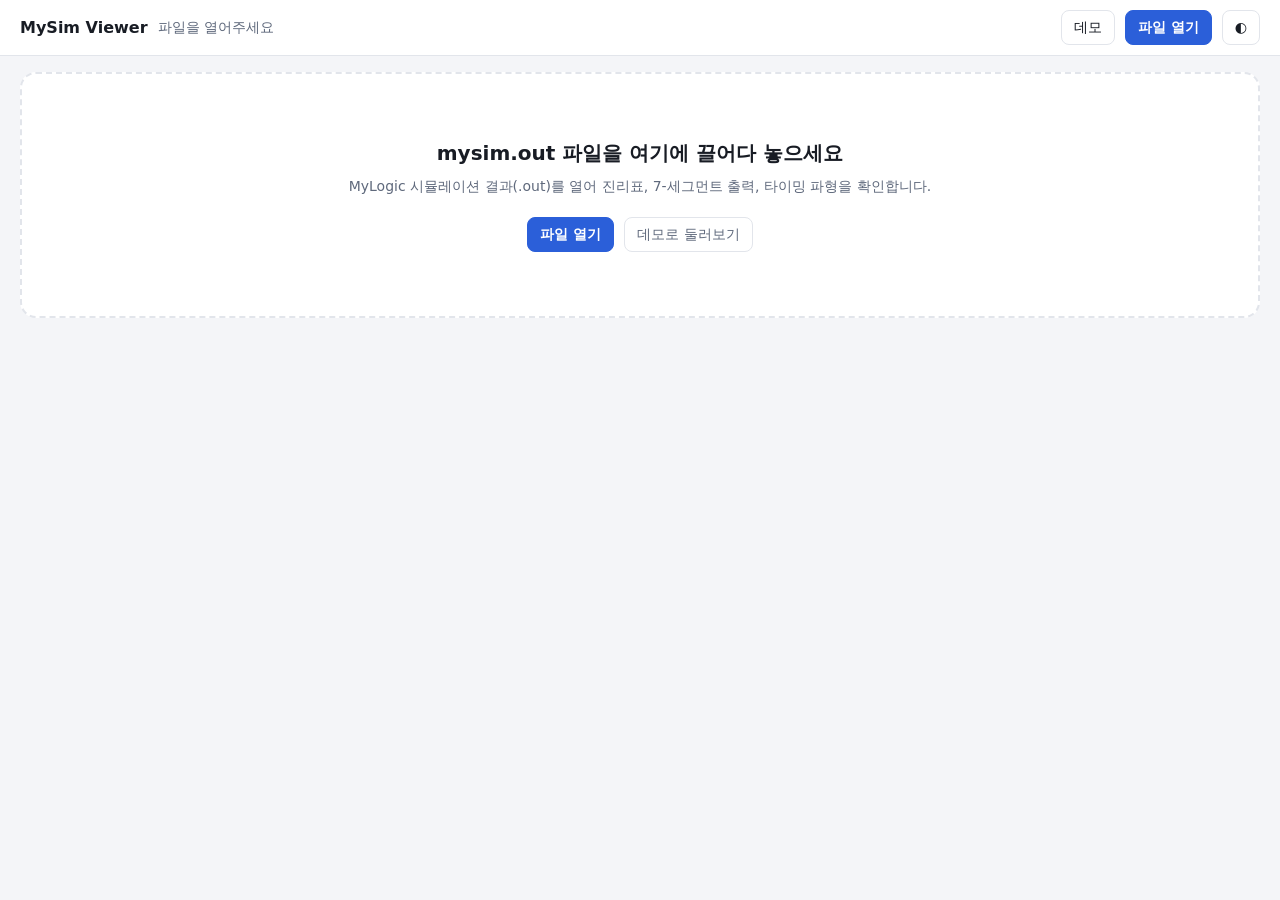
==== commit 4c10975c: "Fix wave end marker, focus loss and low-contrast colors - Waveform drops the trailing row only when " ====
--- a/index.html
+++ b/index.html
@@ -8,11 +8,11 @@
 <style>
 /* ───────── 토큰 ───────── */
 :root{
-  --bg:#f4f5f8;--panel:#fff;--ink:#181c24;--muted:#667085;--line:#e2e5eb;--soft:#f1f3f7;
+  --bg:#f4f5f8;--panel:#fff;--ink:#181c24;--muted:#5f697c;--line:#e2e5eb;--soft:#f1f3f7;
   --accent:#2b5fd9;--accent-ink:#fff;
-  --ok:#12803c;--ok-bg:#e4f5ea;--bad:#c62828;--bad-bg:#fdeaea;--warn:#a15c00;--warn-bg:#fff2dc;
+  --ok:#0f7a38;--ok-bg:#e4f5ea;--bad:#c62828;--bad-bg:#fdeaea;--warn:#a15c00;--warn-bg:#fff2dc;
   --seg-on:#f03535;--seg-off:#e6e9ef;--seg-x:#f5a524;
-  --b1:#0e7c66;--b0:#8a93a3;--bx:#c47a00;
+  --b1:#0e7c66;--b0:#636d80;--bx:#9c5b00;
   --shadow:0 1px 2px rgba(16,24,40,.06),0 1px 3px rgba(16,24,40,.08);
   --mono:Consolas,"D2Coding",monospace;
   color-scheme:light;
@@ -22,7 +22,7 @@
   --accent:#6f9bff;--accent-ink:#0b1020;
   --ok:#4ade80;--ok-bg:#12281b;--bad:#ff7b7b;--bad-bg:#331717;--warn:#fbbf24;--warn-bg:#33270e;
   --seg-on:#ff4d4d;--seg-off:#262c37;--seg-x:#f5a524;
-  --b1:#4fd1b5;--b0:#6b7484;--bx:#fbbf24;
+  --b1:#4fd1b5;--b0:#8a94a6;--bx:#fbbf24;
   --shadow:none;
   color-scheme:dark;
 }
@@ -271,7 +271,6 @@
   toastMs:        3500,
   tickMinPx:      70,     // 파형 시간 눈금 최소 간격
   maxCanvasPx:    15000,  // 파형 캔버스 최대 폭
-  markerGapRatio: 20,     // 이 배수보다 멀리 떨어진 마지막 행은 "MAX_TIME 마커"로 본다
 };
 
 const $  = s => document.querySelector(s);
@@ -289,8 +288,12 @@
   set(k, v){ try { localStorage.setItem('mysim-' + k, v); } catch { /* 저장소를 못 쓰는 환경 */ } },
 };
 
-// 컨트롤을 조작한 뒤 포커스가 남으면 방향키가 단계 이동에 안 쓰이므로 놓아준다
-const blurAfter = fn => e => { fn(e); e.target.blur(); };
+// 마우스로 컨트롤을 조작한 뒤에는 포커스를 놓아 방향키가 단계 이동에 쓰이게 한다.
+// 키보드로 조작한 경우에는 포커스를 그대로 둔다 (키보드 사용자가 자리를 잃지 않도록)
+let lastByPointer = false;
+addEventListener('pointerdown', () => { lastByPointer = true; }, true);
+addEventListener('keydown', () => { lastByPointer = false; }, true);
+const blurAfter = fn => e => { fn(e); if (lastByPointer) e.target.blur(); };
 // 비동기 핸들러의 오류를 알림으로 보여준다
 const guard = fn => async (...args) => { try { return await fn(...args); } catch (e) { toast(e.message || String(e)); } };
 
@@ -692,12 +695,13 @@
 
 function buildWave(){
   const D = S.D, w = S.wave;
-  // 마지막 행이 MAX_TIME 마커처럼 멀리 떨어져 있고 값이 같으면 파형에서는 제외
+  // 마지막 행이 MAX_TIME에 찍힌 "끝 표시"(바로 앞 행과 값이 같음)면 파형에서는 제외.
+  // MAX_TIME에 있어도 값이 바뀌었거나, MAX_TIME가 아닌 시각의 행은 실제 상태이므로 남긴다
   w.rows = D.rows.slice();
   const gaps = w.rows.slice(1).map((r, i) => r.t - w.rows[i].t).sort((a, b) => a - b);
   const median = gaps.length ? gaps[gaps.length >> 1] || 1 : 1;
   const [a, b] = [w.rows.at(-1), w.rows.at(-2)];
-  if (w.rows.length > 2 && a.t - b.t > CFG.markerGapRatio * median && a.bits === b.bits) w.rows.pop();
+  if (w.rows.length > 2 && D.maxTime != null && a.t === D.maxTime && a.bits === b.bits) w.rows.pop();
   w.t0 = w.rows[0].t;
   w.tEnd = w.rows.at(-1).t + (w.rows.length > 1 ? median : 1);
 
